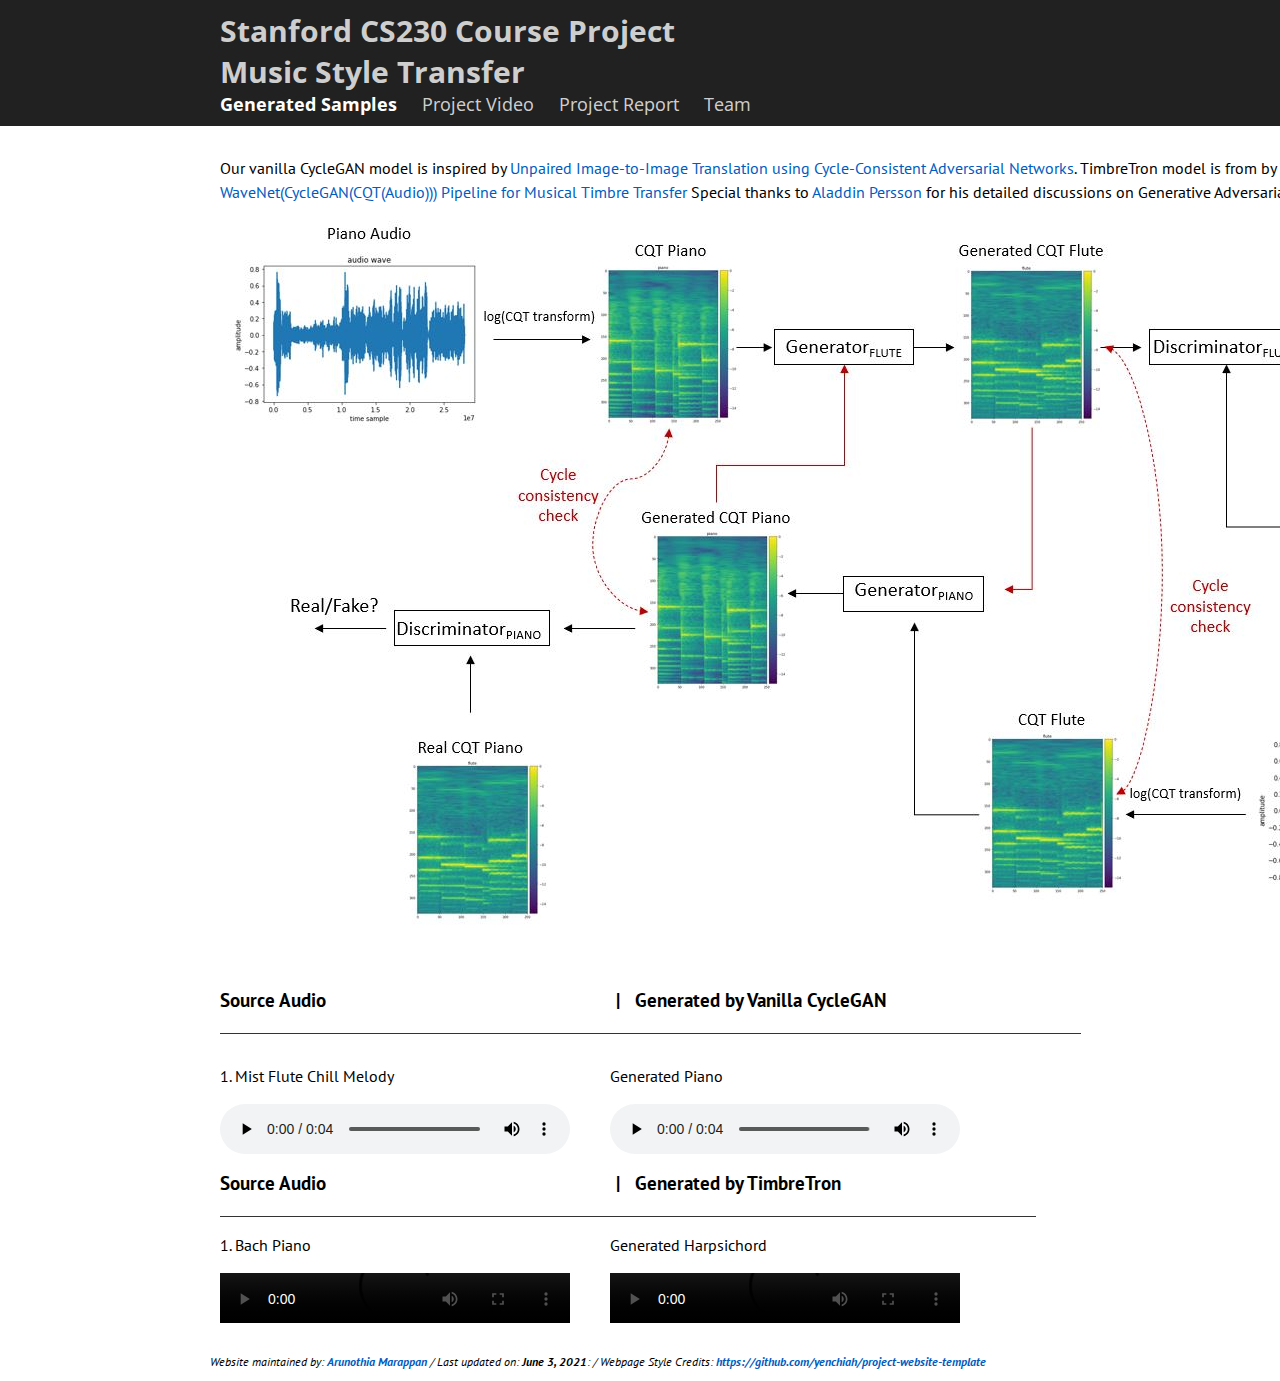
==== CS230-Project/index.html @ 44fca5e4 "Added team details" ====
<!doctype html>
<html>

<head>
  <title>TimbreTron</title>
  <meta name="viewport" content="user-scalable=no, initial-scale=1, maximum-scale=1, minimum-scale=1">
  <link href="css/frame.css" media="screen" rel="stylesheet" type="text/css" />
  <link href="css/controls.css" media="screen" rel="stylesheet" type="text/css" />
  <link href="css/index.css" media="screen" rel="stylesheet" type="text/css" />
  <link href='https://fonts.googleapis.com/css?family=Open+Sans:400,700' rel='stylesheet' type='text/css'>
  <link href='https://fonts.googleapis.com/css?family=Open+Sans+Condensed:300,700' rel='stylesheet' type='text/css'>
  <link href='https://fonts.googleapis.com/css?family=Raleway:400,600,700' rel='stylesheet' type='text/css'>
  <link href="https://fonts.googleapis.com/css?family=PT+Sans:400,700" rel="stylesheet">
  <script src="https://ajax.googleapis.com/ajax/libs/jquery/3.3.1/jquery.min.js"></script>
</head>

<body>
  <div class="menu-container">
    <div class="menu">
      <div class="menu-table flex-row-space-between">
        <div class="logo flex-row-center">
          <a href="index.html">Stanford CS230 Course Project<br> Music Style Transfer </a>
        </div>
        <a class="menu-button" tabindex="0" href="javascript:void(0)">
          <img src="img/menu.png">
        </a>
        <div class="menu-items flex-row-center flex-item">
          <a href="index.html" class="menu-highlight">Generated Samples</a>
          <a href="index.html">Project Video</a>
          <a target="_blank" href="../documents/CS230-Project-Final-Report.pdf">Project Report</a>
          <a href="team.html">Team</a>
        </div>
      </div>
    </div>
  </div>

  <div class="content-container">
    <div class="content">
      <div class="content-table flex-column">
        <div class="flex-row">
          <div class="flex-item flex-column">
            <p class="text">
              Our vanilla CycleGAN model is inspired by <a href="https://arxiv.org/abs/1703.10593">Unpaired Image-to-Image Translation using Cycle-Consistent Adversarial Networks</a>. 
              TimbreTron model is from by <a href="https://arxiv.org/abs/1811.09620">TimbreTron: A WaveNet(CycleGAN(CQT(Audio))) Pipeline for Musical Timbre Transfer</a>
              Special thanks to <a href="https://www.youtube.com/channel/UCkzW5JSFwvKRjXABI-UTAkQ">Aladdin Persson</a> for his detailed discussions on Generative Adversarial Networks.
              <img src="Images/cycleGan.JPG" alt="CycleGAN for CQT Processing">
            </p>
          </div>
        </div>

        <div class="flex-row">
          <div class="flex-item flex-column">
            <h3 class="add-top-margin">Source Audio
              &nbsp&nbsp&nbsp&nbsp&nbsp&nbsp&nbsp&nbsp&nbsp&nbsp&nbsp&nbsp&nbsp&nbsp&nbsp&nbsp&nbsp&nbsp&nbsp&nbsp&nbsp&nbsp&nbsp&nbsp&nbsp&nbsp&nbsp&nbsp&nbsp&nbsp&nbsp&nbsp&nbsp&nbsp&nbsp&nbsp&nbsp&nbsp&nbsp&nbsp&nbsp&nbsp&nbsp&nbsp&nbsp&nbsp&nbsp&nbsp&nbsp&nbsp&nbsp&nbsp&nbsp&nbsp&nbsp&nbsp&nbsp|
              &nbsp Generated by Vanilla CycleGAN
              &nbsp&nbsp&nbsp&nbsp&nbsp&nbsp&nbsp&nbsp&nbsp&nbsp&nbsp&nbsp&nbsp&nbsp&nbsp&nbsp&nbsp&nbsp&nbsp&nbsp&nbsp&nbsp&nbsp&nbsp&nbsp&nbsp&nbsp&nbsp&nbsp&nbsp&nbsp&nbsp&nbsp&nbsp&nbsp&nbsp&nbsp&nbsp
            </h3>
            <hr>
          </div>
        </div>


        <div class="flex-row">
          <div class="flex-item flex-column">
            <p class="video-caption">1. Mist Flute Chill Melody </p>
            <video width="350" height="50" controls playsinline>
              <source src="AudioFiles/mist-flute-chill-melody_112bpm_A_minor.wav"
                type="video/mp4">
              Your browser does not support the video tag.
            </video>
          </div>
          <div class="flex-item flex-column">
            <p class="video-caption"> Generated Piano </p>
            <video width="350" height="50" controls playsinline>
              <source
                src="AudioFiles/FAKE_mist-flute-chill-melody_112bpm_A_minor.wav"
                type="video/mp4">
              Your browser does not support the video tag.
            </video>
          </div>
        </div>

        <div class="flex-row">
            <div class="flex-item flex-column">
              <h3 class="add-top-margin">Source Audio
                &nbsp&nbsp&nbsp&nbsp&nbsp&nbsp&nbsp&nbsp&nbsp&nbsp&nbsp&nbsp&nbsp&nbsp&nbsp&nbsp&nbsp&nbsp&nbsp&nbsp&nbsp&nbsp&nbsp&nbsp&nbsp&nbsp&nbsp&nbsp&nbsp&nbsp&nbsp&nbsp&nbsp&nbsp&nbsp&nbsp&nbsp&nbsp&nbsp&nbsp&nbsp&nbsp&nbsp&nbsp&nbsp&nbsp&nbsp&nbsp&nbsp&nbsp&nbsp&nbsp&nbsp&nbsp&nbsp&nbsp&nbsp|
                &nbsp Generated by TimbreTron
                &nbsp&nbsp&nbsp&nbsp&nbsp&nbsp&nbsp&nbsp&nbsp&nbsp&nbsp&nbsp&nbsp&nbsp&nbsp&nbsp&nbsp&nbsp&nbsp&nbsp&nbsp&nbsp&nbsp&nbsp&nbsp&nbsp&nbsp&nbsp&nbsp&nbsp&nbsp&nbsp&nbsp&nbsp&nbsp&nbsp&nbsp&nbsp
              </h3>
              <hr>
            </div>
          </div>
  
  
          <div class="flex-row">
            <div class="flex-item flex-column">
              <p class="video-caption">1. Bach Piano </p>
              <video width="350" height="50" controls playsinline>
                <source src="videos/Section 7b. More CQT TimbreTron Samples WITHOUT Beam Search/1. Bach Source Piano.wav"
                  type="video/mp4">
                Your browser does not support the video tag.
              </video>
            </div>
            <div class="flex-item flex-column">
              <p class="video-caption"> Generated Harpsichord</p>
              <video width="350" height="50" controls playsinline>
                <source
                  src="videos/Section 7. More Beam Searched CQT TimbreTron Samples/1. Bach Generated Harpsichord.wav"
                  type="video/mp4">
                Your browser does not support the video tag.
              </video>
            </div>
          </div>


      </div>
      <div class="flex-row">
        <div class="flex-item flex-item-stretch flex-column">
          <p class="text text-small text-italic">
            Website maintained by: <span class="highlight-text"><a href="https://www.linkedin.com/in/arunothia/">Arunothia Marappan</a></span> /
            Last updated on: <span class="highlight-text">June 3, 2021</span>: /
            Webpage Style Credits: <span class="highlight-text"><a href="https://github.com/yenchiah/project-website-template">https://github.com/yenchiah/project-website-template</a></span> 
          </p>
        </div>
      </div>
    </div>
  </div>
  </div>
</body>

</html>
---- CS230-Project/css/frame.css ----
/*************************************************************************
 * Credits - Reference taken from GitHub: https://github.com/yenchiah/project-website-template
 * Version: v2.0
 *************************************************************************/

 html, body {
    margin: 0;
    padding: 0;
    background-color: white;
    font-family: Verdana, Geneva, sans-serif;
  }
  
  a {
    outline: none;
    cursor: pointer;
  }
  
  img {
    -webkit-touch-callout: none; /* iOS Safari */
    -webkit-user-select: none; /* Chrome/Safari/Opera */
    -khtml-user-select: none; /* Konqueror */
    -moz-user-select: none; /* Firefox */
    -ms-user-select: none; /* Internet Explorer/Edge */
    user-select: none; /* Non-prefixed version, currently not supported by any browser */
  }
  
  h2 {
    font-size: 24px;
    margin: 10px 0 0 0;
    padding: 0;
    font-weight: bold;
    font-family: 'Open Sans', Helvetica, Arial, sans-serif;
  }
  
  ul {
    margin: 10px 0 10px 0;
  }
  
  hr {
    border: 0;
    height: 1px;
    background: #333;
    margin: 0;
  }
  
  .menu-container {
    z-index: 2;
    position: relative;
    width: 100%;
    background-color: #212121;
    min-width: 300px;
    -webkit-touch-callout: none; /* iOS Safari */
    -webkit-user-select: none; /* Chrome/Safari/Opera */
    -khtml-user-select: none; /* Konqueror */
    -moz-user-select: none; /* Firefox */
    -ms-user-select: none; /* Internet Explorer/Edge */
    user-select: none; /* Non-prefixed version, currently not supported by any browser */
  }
  
  .menu {
    position: relative;
    margin: 0 auto;
    max-width: 900px;
  }
  
  .menu-table {
    padding: 10px 10px;
    width: 100%;
    margin: 0;
  }
  
  .logo {
    margin-left: 20px;
  }
  
  .logo a {
    color: rgba(255, 255, 255, 0.8);
    font-family: 'Open Sans Condensed', Helvetica, Arial, sans-serif;
    font-size: 30px;
    text-decoration: none;
    font-weight: 700;
    flex: 1 auto;
  }
  
  .menu-button {
    width: 40px;
    height: 40px;
    display: none;
    cursor: pointer;
    margin-right: 20px;
  }
  
  .menu-button img {
    width: 30px;
    height: 30px;
  }
  
  .menu-items a {
    color: rgba(255, 255, 255, 0.8);
    text-decoration: none;
    font-weight: 400;
    font-size: 18px;
    flex: 1 auto;
    transition: opacity 0.1s ease-in-out;
    -moz-transition: opacity 0.1s ease-in-out;
    -webkit-transition: opacity 0.1s ease-in-out;
    font-family: 'Open Sans', Helvetica, Arial, sans-serif;
    white-space: nowrap;
  }
  
  .menu-items a:not(:last-child) {
    margin-right: 25px;
  }
  
  .menu-items a:hover {
    color: rgb(255, 255, 255);
    opacity: 1;
  }
  
  .menu-highlight {
    color: rgb(255, 255, 255) !important;
    opacity: 1 !important;
    font-weight: 700 !important;
  }
  
  .content-container {
    z-index: 1;
    position: relative;
    width: 100%;
    min-width: 300px;
  }
  
  .content {
    position: relative;
    margin: 0 auto;
    font-size: 16px;
    font-family: 'PT Sans', Helvetica, Arial, sans-serif;
    font-weight: 300;
    line-height: 1.5;
    max-width: 900px;
  }
  
  .content p a {
    text-decoration: none;
    color: #005cbf;
  }
  
  .content p a:hover {
    text-decoration: underline;
  }
  
  .content-table {
    padding: 20px 10px;
    width: 100%;
    margin: 0;
  }
  
  .flex-column {
    display: flex;
    flex-direction: column;
    flex-wrap: wrap;
    justify-content: flex-start;
    align-items: stretch;
    align-content: stretch;
    box-sizing: border-box;
  }
  
  .flex-row-space-between {
    display: flex;
    flex-direction: row;
    flex-wrap: wrap;
    justify-content: space-between;
    align-items: center;
    align-content: stretch;
    box-sizing: border-box;
  }
  
  .flex-row {
    display: flex;
    flex-direction: row;
    flex-wrap: wrap;
    justify-content: flex-start;
    align-items: center;
    align-content: stretch;
    box-sizing: border-box;
  }
  
  .flex-row-center {
    display: flex;
    flex-direction: row;
    flex-wrap: wrap;
    justify-content: center;
    align-items: center;
    align-content: stretch;
    box-sizing: border-box;
  }
  
  .flex-item-stretch {
    flex: 1 auto;
  }
  
  .flex-item-stretch-2 {
    flex: 1 auto;
  }
  
  .flex-item {
    margin: 0 20px;
  }
  
  .left-align {
    float: left;
  }
  
  .right-align {
    float: right;
  }
  
  .full-width {
    width: 100%;
  }
  
  .badge-text {
    font-size: 30px;
    font-weight: 700;
  }
  
  .text {
    margin: 10px 0 10px 0;
    padding: 0;
  }
  
  .text-large-margin {
    margin: 15px 0 15px 0;
    padding: 0;
  }
  
  .text-small-margin {
    margin: 5px 0 5px 0;
    padding: 0;
  }
  
  .text-no-margin {
    margin: 0;
    padding: 0;
  }
  
  .image {
    border-radius: 2px;
    width: 100%;
    margin: 15px 0;
    -webkit-touch-callout: none; /* iOS Safari */
    -webkit-user-select: none; /* Chrome/Safari/Opera */
    -khtml-user-select: none; /* Konqueror */
    -moz-user-select: none; /* Firefox */
    -ms-user-select: none; /* Internet Explorer/Edge */
    user-select: none; /* Non-prefixed version, currently not supported by any browser */
  }
  
  .image img {
    width: 100%;
    height: auto;
    box-sizing: border-box;
    display: table-cell;
    overflow: hidden;
    border-radius: 2px;
  }
  
  .image-caption {
    width: 100%;
    text-align: center;
    margin-top: -10px;
    margin-bottom: 10px;
  }
  
  .max-width-400 {
    max-width: 400px;
  }
  
  ol.publication {
    display: flex;
    flex-direction: column-reverse;
    list-style: none;
    margin: 7px 0 7px 0;
    padding: 0;
    flex-wrap: wrap;
  }
  
  ol.publication li {
    display: flex;
    align-items: baseline;
    margin: 0;
    padding: 0;
  }
  
  ol.publication li p:before {
    line-height: 1;
    margin-right: 0;
  }
  
  ol.publication.C-list {
    counter-reset: C-counter;
  }
  
  ol.publication.C-list li p {
    counter-increment: C-counter;
  }
  
  ol.publication.C-list li p:before {
    content: "[C" counter(C-counter) "]";
  }
  
  ol.publication.J-list {
    counter-reset: J-counter;
  }
  
  ol.publication.J-list li p {
    counter-increment: J-counter;
  }
  
  ol.publication.J-list li p:before {
    content: "[J" counter(J-counter) "]";
  }
  
  ol.publication.T-list {
    counter-reset: T-counter;
  }
  
  ol.publication.T-list li p {
    counter-increment: T-counter;
  }
  
  ol.publication.T-list li p:before {
    content: "[T" counter(T-counter) "]";
  }
  
  ol.publication.O-list {
    counter-reset: O-counter;
  }
  
  ol.publication.O-list li p {
    counter-increment: O-counter;
  }
  
  ol.publication.O-list li p:before {
    content: "[O" counter(O-counter) "]";
  }
  
  ol.publication.P-list {
    counter-reset: P-counter;
  }
  
  ol.publication.P-list li p {
    counter-increment: P-counter;
  }
  
  ol.publication.P-list li p:before {
    content: "[P" counter(P-counter) "]";
  }
  
  ol.publication.M-list {
    counter-reset: M-counter;
  }
  
  ol.publication.M-list li p {
    counter-increment: M-counter;
  }
  
  ol.publication.M-list li p:before {
    content: "[M" counter(M-counter) "]";
  }
  
  ol.publication.F-list {
    counter-reset: F-counter;
  }
  
  ol.publication.F-list li p {
    counter-increment: F-counter;
  }
  
  ol.publication.F-list li p:before {
    content: "[Featured.F" counter(F-counter) "]";
  }
  
  ol.publication.A-list {
    counter-reset: A-counter;
  }
  
  ol.publication.A-list li p {
    counter-increment: A-counter;
  }
  
  ol.publication.A-list li p:before {
    content: "[A" counter(A-counter) "]";
  }
  
  .noselect {
    -webkit-touch-callout: none; /* iOS Safari */
    -webkit-user-select: none; /* Chrome/Safari/Opera */
    -khtml-user-select: none; /* Konqueror */
    -moz-user-select: none; /* Firefox */
    -ms-user-select: none; /* Internet Explorer/Edge */
    user-select: none; /* Non-prefixed version, currently not supported by any browser */
  }
  
  .center-align-content {
    display: flex;
    justify-content: center;
    align-items: center;
  }
  
  .left-align-content {
    display: flex;
    justify-content: flex-start;
    align-items: flex-start;
  }
  
  .text-large {
    font-size: 20px;
  }
  
  .text-small {
    font-size: 12px;
  }
  
  .text-italic {
    font-style: italic;
  }
  
  .text-justify {
    text-align: justify;
  }
  
  .text-center {
    text-align: center;
  }
  
  .iframe-container {
    position: absolute;
    top: 61px;
    bottom: 0;
    left: 0;
    height: auto;
    width: 100%;
    min-width: 300px;
  }
  
  .iframe {
    border: 0;
    width: 100%;
    height: 100%;
  }
  
  .force-no-scroll {
    overflow-y: hidden;
  }
  
  .force-scroll {
    overflow-y: scroll;
  }
  
  .highlight-text {
    font-weight: bold;
  }
  
  .add-top-margin {
    margin-top: 15px;
  }
  
  .add-bottom-margin {
    margin-bottom: 15px;
  }
  
  .custom-text-info, .custom-text-info p, .custom-text-info a {
    color: #17a2b8;
  }
  
  .custom-text-info a:hover {
    color: #007082;
  }
  
  .custom-text-primary, .custom-text-primary p, .custom-text-primary a {
    color: #007bff;
  }
  
  .custom-text-primary a:hover {
    color: #005cbf;
  }
  
  .custom-text-danger, .custom-text-danger p, .custom-text-danger a {
    color: #dc3545;
  }
  
  .custom-text-danger a:hover {
    color: #a71120;
  }
  
  .gallery {
    display: flex;
    flex-direction: row;
    flex-wrap: wrap;
    justify-content: flex-start;
    align-items: center;
    align-content: stretch;
    box-sizing: border-box;
    width: 100%;
    padding: 0 10px;
  }
  
  .gallery a {
    border: 1px solid rgba(0, 0, 0, 0);
    color: black;
    text-decoration: none;
    padding: 10px;
    cursor: default;
    -webkit-touch-callout: none; /* iOS Safari */
    -webkit-user-select: none; /* Chrome/Safari/Opera */
    -khtml-user-select: none; /* Konqueror */
    -moz-user-select: none; /* Firefox */
    -ms-user-select: none; /* Internet Explorer/Edge */
    user-select: none; /* Non-prefixed version, currently not supported by any browser */
  }
  
  .gallery a img {
    border-radius: 2px;
    width: 100%;
  }
  
  .gallery a > div {
    width: 100%;
    text-align: center;
  }
  
  /********************************************************************************
  The @media part need to be put at the end to override all previous css
  ********************************************************************************/
  @media screen and (min-width: 900px) {
    .flex-item-stretch {
      flex: 1;
    }
  
    .flex-item-stretch-2 {
      flex: 2;
    }
  }
  
  @media screen and (max-width: 750px) {
    .logo {
      -webkit-tap-highlight-color: transparent;
    }
  
    .menu-items {
      display: none;
      width: 100%;
    }
  
    .menu-items a:first-child {
      margin-top: 10px;
    }
  
    .menu-items a {
      width: 100%;
      padding: 10px 0;
      border-top: 1px solid rgba(255, 255, 255, 0.5);
    }
  
    .menu-button {
      display: flex;
      flex-direction: row;
      flex-wrap: wrap;
      justify-content: flex-end;
      align-items: center;
      align-content: stretch;
      box-sizing: border-box;
      -webkit-tap-highlight-color: transparent;
    }
  
    .menu-button:focus {
      pointer-events: none;
    }
  
    .menu-button:focus + .menu-items {
      display: block;
    }
  
    .menu-button:focus + .menu-items a {
      display: block;
    }
  
    .menu-items:hover {
      display: block;
    }
  
    .menu-items > a {
      display: block;
    }
  }
  
  @media screen and (min-width: 900px) {
    .gallery a {
      flex: 1 0 25%;
      max-width: 25%;
    }
  }
  
  @media screen and (min-width: 700px) and (max-width: 900px) {
    .gallery a {
      flex: 1 0 33.3%;
      max-width: 33.3%;
    }
  }
  
  @media screen and (min-width: 500px) and (max-width: 700px) {
    .gallery a {
      flex: 1 0 50%;
      max-width: 50%;
    }
  }
  
  @media screen and (max-width: 500px) {
    .gallery a {
      flex: 1 0 100%;
      max-width: 100%;
    }
  }
---- CS230-Project/css/index.css ----
/*************************************************************************
 * This CSS file is for your own style
 *************************************************************************/

 #custom-dropdown {
    width: 240px;
  }
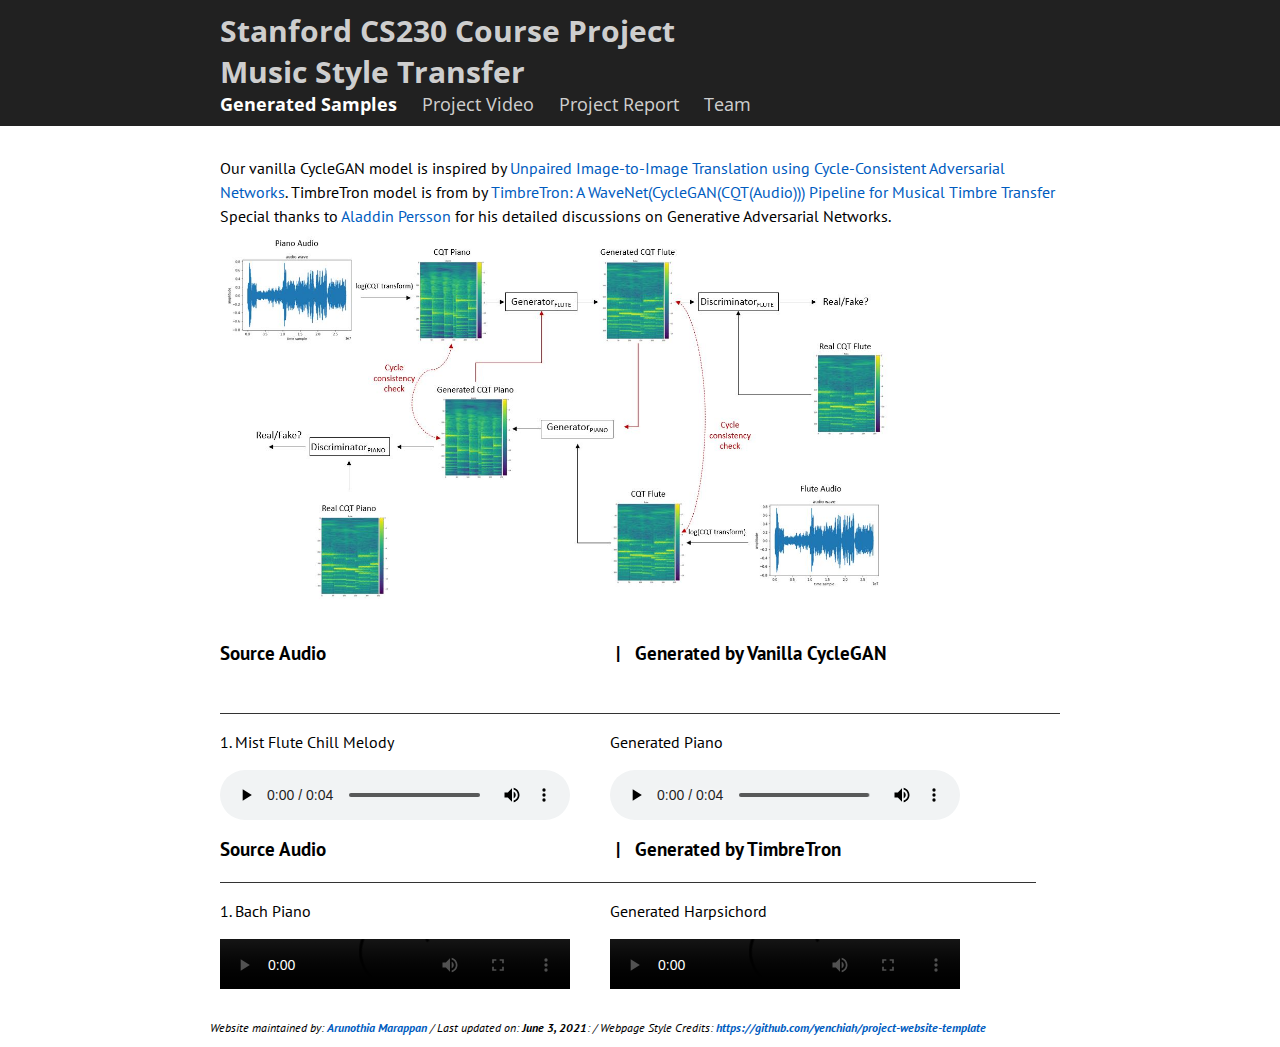
==== commit 6b2a1cfe: "Minor updates" ====
--- a/CS230-Project/index.html
+++ b/CS230-Project/index.html
@@ -3,7 +3,8 @@
 <html>
 
 <head>
-  <title>TimbreTron</title>
+  <title>CS230</title>
+<link rel = "icon" href = "Images/stanford.png" type = "image/x-icon">
   <meta name="viewport" content="user-scalable=no, initial-scale=1, maximum-scale=1, minimum-scale=1">
   <link href="css/frame.css" media="screen" rel="stylesheet" type="text/css" />
   <link href="css/controls.css" media="screen" rel="stylesheet" type="text/css" />
@@ -23,7 +24,7 @@
           <a href="index.html">Stanford CS230 Course Project<br> Music Style Transfer </a>
         </div>
         <a class="menu-button" tabindex="0" href="javascript:void(0)">
-          <img src="img/menu.png">
+          <img src="Images/stanford.png">
         </a>
         <div class="menu-items flex-row-center flex-item">
           <a href="index.html" class="menu-highlight">Generated Samples</a>
@@ -44,7 +45,7 @@
               Our vanilla CycleGAN model is inspired by <a href="https://arxiv.org/abs/1703.10593">Unpaired Image-to-Image Translation using Cycle-Consistent Adversarial Networks</a>. 
               TimbreTron model is from by <a href="https://arxiv.org/abs/1811.09620">TimbreTron: A WaveNet(CycleGAN(CQT(Audio))) Pipeline for Musical Timbre Transfer</a>
               Special thanks to <a href="https://www.youtube.com/channel/UCkzW5JSFwvKRjXABI-UTAkQ">Aladdin Persson</a> for his detailed discussions on Generative Adversarial Networks.
-              <img src="Images/cycleGan.JPG" alt="CycleGAN for CQT Processing">
+              <img src="Images/cycleGan.JPG" alt="CycleGAN for CQT Processing" style="width:80%">
             </p>
           </div>
         </div>
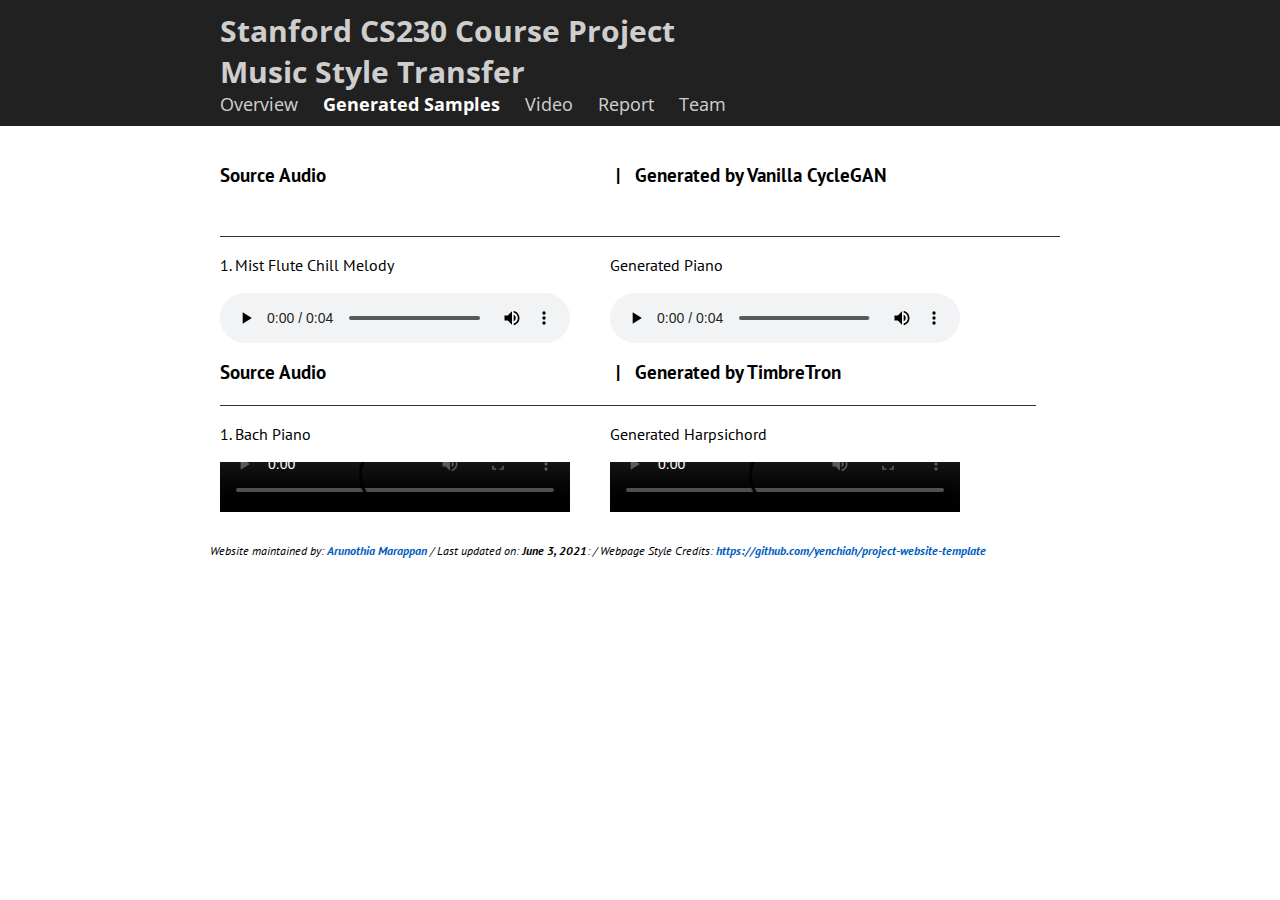
==== commit 6835434f: "minor updates" ====
--- a/CS230-Project/index.html
+++ b/CS230-Project/index.html
@@ -27,9 +27,10 @@
           <img src="Images/stanford.png">
         </a>
         <div class="menu-items flex-row-center flex-item">
+          <a href="overview.html">Overview</a>
           <a href="index.html" class="menu-highlight">Generated Samples</a>
-          <a href="index.html">Project Video</a>
-          <a target="_blank" href="../documents/CS230-Project-Final-Report.pdf">Project Report</a>
+          <a href="index.html">Video</a>
+          <a target="_blank" href="../documents/CS230-Project-Final-Report.pdf">Report</a>
           <a href="team.html">Team</a>
         </div>
       </div>
@@ -39,16 +40,6 @@
   <div class="content-container">
     <div class="content">
       <div class="content-table flex-column">
-        <div class="flex-row">
-          <div class="flex-item flex-column">
-            <p class="text">
-              Our vanilla CycleGAN model is inspired by <a href="https://arxiv.org/abs/1703.10593">Unpaired Image-to-Image Translation using Cycle-Consistent Adversarial Networks</a>. 
-              TimbreTron model is from by <a href="https://arxiv.org/abs/1811.09620">TimbreTron: A WaveNet(CycleGAN(CQT(Audio))) Pipeline for Musical Timbre Transfer</a>
-              Special thanks to <a href="https://www.youtube.com/channel/UCkzW5JSFwvKRjXABI-UTAkQ">Aladdin Persson</a> for his detailed discussions on Generative Adversarial Networks.
-              <img src="Images/cycleGan.JPG" alt="CycleGAN for CQT Processing" style="width:80%">
-            </p>
-          </div>
-        </div>
 
         <div class="flex-row">
           <div class="flex-item flex-column">
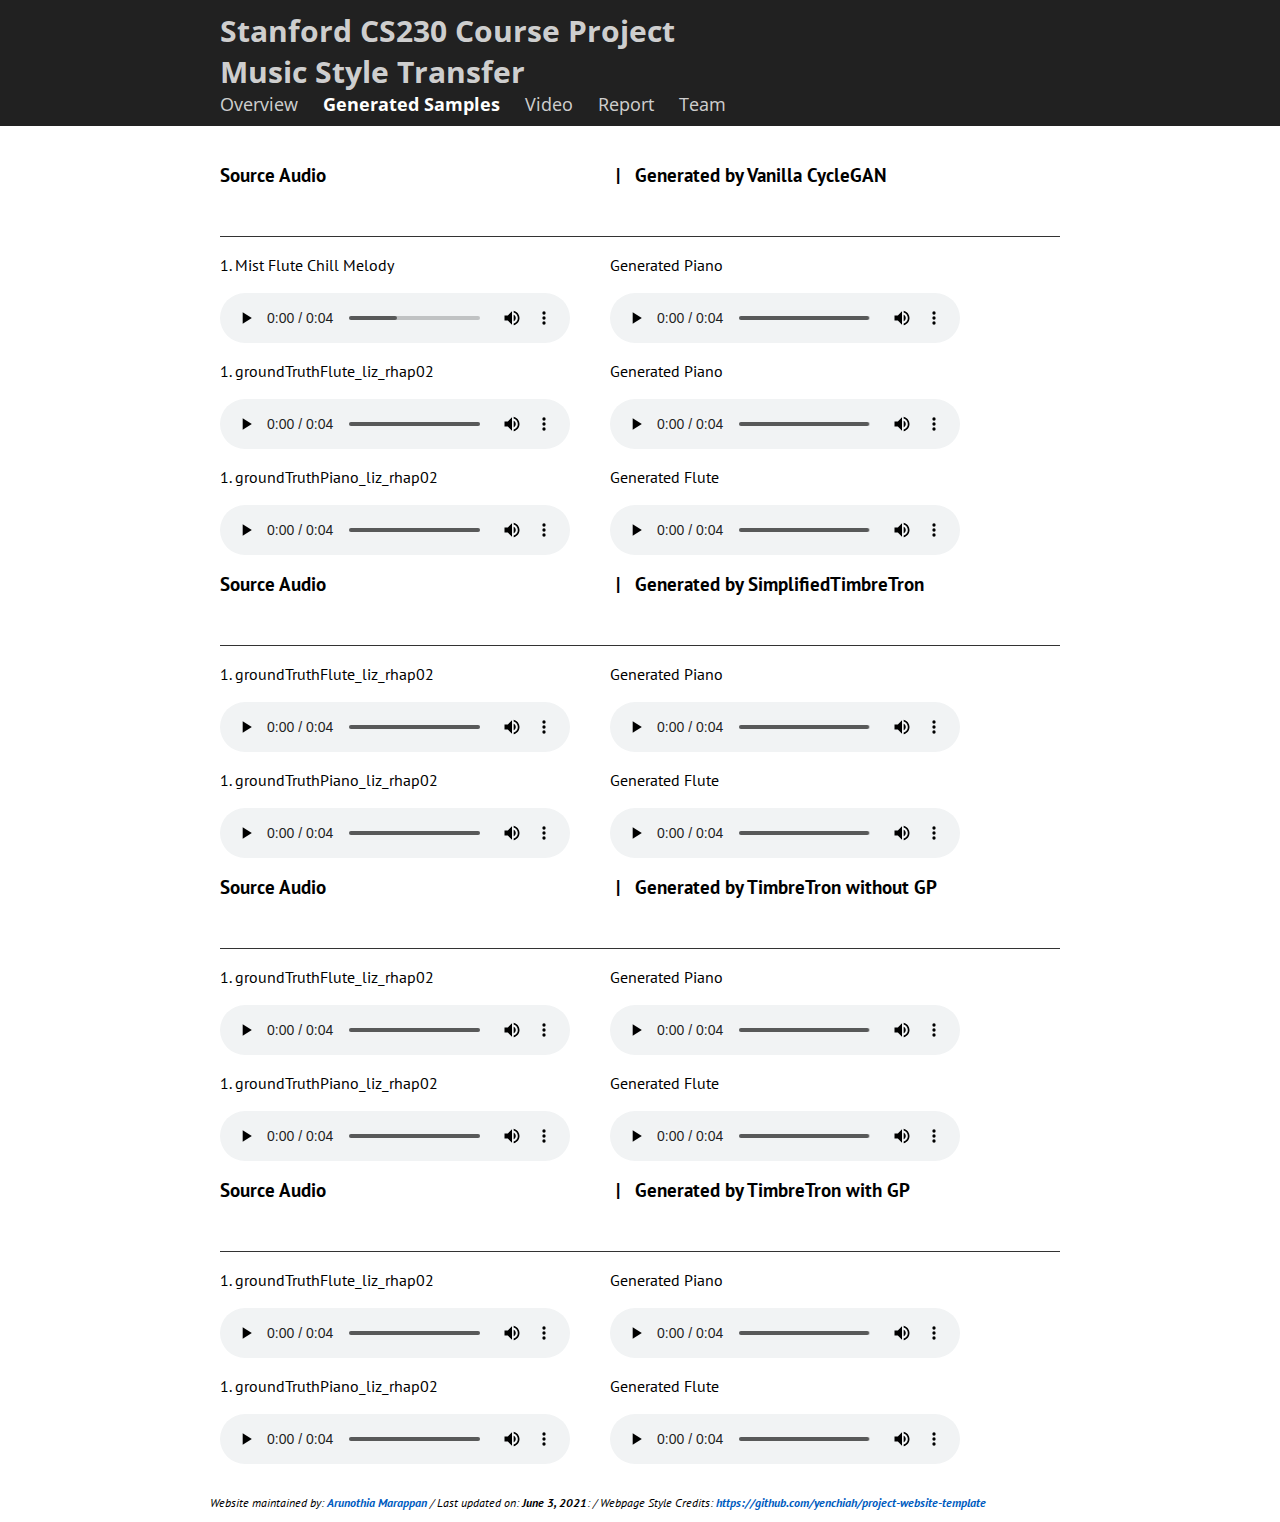
==== commit 71e0d0ac: "Added more files" ====
--- a/CS230-Project/index.html
+++ b/CS230-Project/index.html
@@ -74,10 +74,50 @@
         </div>
 
         <div class="flex-row">
+          <div class="flex-item flex-column">
+            <p class="video-caption">1. groundTruthFlute_liz_rhap02 </p>
+            <video width="350" height="50" controls playsinline>
+              <source src="AudioFiles/groundTruthFlute_liz_rhap02.wav"
+                type="video/mp4">
+              Your browser does not support the video tag.
+            </video>
+          </div>
+          <div class="flex-item flex-column">
+            <p class="video-caption"> Generated Piano </p>
+            <video width="350" height="50" controls playsinline>
+              <source
+                src="AudioFiles/generatedPiano_vanillaCycleGan6Res_liz_rhap02.wav"
+                type="video/mp4">
+              Your browser does not support the video tag.
+            </video>
+          </div>
+        </div>
+
+        <div class="flex-row">
+          <div class="flex-item flex-column">
+            <p class="video-caption">1. groundTruthPiano_liz_rhap02 </p>
+            <video width="350" height="50" controls playsinline>
+              <source src="AudioFiles/groundTruthPiano_liz_rhap02.wav"
+                type="video/mp4">
+              Your browser does not support the video tag.
+            </video>
+          </div>
+          <div class="flex-item flex-column">
+            <p class="video-caption"> Generated Flute </p>
+            <video width="350" height="50" controls playsinline>
+              <source
+                src="AudioFiles/generatedFlute_vanillaCycleGan6Res_liz_rhap02.wav"
+                type="video/mp4">
+              Your browser does not support the video tag.
+            </video>
+          </div>
+        </div>
+
+        <div class="flex-row">
             <div class="flex-item flex-column">
               <h3 class="add-top-margin">Source Audio
                 &nbsp&nbsp&nbsp&nbsp&nbsp&nbsp&nbsp&nbsp&nbsp&nbsp&nbsp&nbsp&nbsp&nbsp&nbsp&nbsp&nbsp&nbsp&nbsp&nbsp&nbsp&nbsp&nbsp&nbsp&nbsp&nbsp&nbsp&nbsp&nbsp&nbsp&nbsp&nbsp&nbsp&nbsp&nbsp&nbsp&nbsp&nbsp&nbsp&nbsp&nbsp&nbsp&nbsp&nbsp&nbsp&nbsp&nbsp&nbsp&nbsp&nbsp&nbsp&nbsp&nbsp&nbsp&nbsp&nbsp&nbsp|
-                &nbsp Generated by TimbreTron
+                &nbsp Generated by SimplifiedTimbreTron
                 &nbsp&nbsp&nbsp&nbsp&nbsp&nbsp&nbsp&nbsp&nbsp&nbsp&nbsp&nbsp&nbsp&nbsp&nbsp&nbsp&nbsp&nbsp&nbsp&nbsp&nbsp&nbsp&nbsp&nbsp&nbsp&nbsp&nbsp&nbsp&nbsp&nbsp&nbsp&nbsp&nbsp&nbsp&nbsp&nbsp&nbsp&nbsp
               </h3>
               <hr>
@@ -87,18 +127,142 @@
   
           <div class="flex-row">
             <div class="flex-item flex-column">
-              <p class="video-caption">1. Bach Piano </p>
-              <video width="350" height="50" controls playsinline>
-                <source src="videos/Section 7b. More CQT TimbreTron Samples WITHOUT Beam Search/1. Bach Source Piano.wav"
-                  type="video/mp4">
-                Your browser does not support the video tag.
-              </video>
-            </div>
-            <div class="flex-item flex-column">
-              <p class="video-caption"> Generated Harpsichord</p>
-              <video width="350" height="50" controls playsinline>
-                <source
-                  src="videos/Section 7. More Beam Searched CQT TimbreTron Samples/1. Bach Generated Harpsichord.wav"
+              <p class="video-caption">1. groundTruthFlute_liz_rhap02 </p>
+              <video width="350" height="50" controls playsinline>
+                <source src="AudioFiles/groundTruthFlute_liz_rhap02.wav"
+                  type="video/mp4">
+                Your browser does not support the video tag.
+              </video>
+            </div>
+            <div class="flex-item flex-column">
+              <p class="video-caption"> Generated Piano </p>
+              <video width="350" height="50" controls playsinline>
+                <source
+                  src="AudioFiles/generatedPiano_simplifiedTimbreTron_liz_rhap02.wav"
+                  type="video/mp4">
+                Your browser does not support the video tag.
+              </video>
+            </div>
+          </div>
+
+          <div class="flex-row">
+            <div class="flex-item flex-column">
+              <p class="video-caption">1. groundTruthPiano_liz_rhap02 </p>
+              <video width="350" height="50" controls playsinline>
+                <source src="AudioFiles/groundTruthPiano_liz_rhap02.wav"
+                  type="video/mp4">
+                Your browser does not support the video tag.
+              </video>
+            </div>
+            <div class="flex-item flex-column">
+              <p class="video-caption"> Generated Flute </p>
+              <video width="350" height="50" controls playsinline>
+                <source
+                  src="AudioFiles/generatedFlute_simplifiedTimbreTron_liz_rhap02.wav"
+                  type="video/mp4">
+                Your browser does not support the video tag.
+              </video>
+            </div>
+          </div>
+        
+        <div class="flex-row">
+            <div class="flex-item flex-column">
+              <h3 class="add-top-margin">Source Audio
+                &nbsp&nbsp&nbsp&nbsp&nbsp&nbsp&nbsp&nbsp&nbsp&nbsp&nbsp&nbsp&nbsp&nbsp&nbsp&nbsp&nbsp&nbsp&nbsp&nbsp&nbsp&nbsp&nbsp&nbsp&nbsp&nbsp&nbsp&nbsp&nbsp&nbsp&nbsp&nbsp&nbsp&nbsp&nbsp&nbsp&nbsp&nbsp&nbsp&nbsp&nbsp&nbsp&nbsp&nbsp&nbsp&nbsp&nbsp&nbsp&nbsp&nbsp&nbsp&nbsp&nbsp&nbsp&nbsp&nbsp&nbsp|
+                &nbsp Generated by TimbreTron without GP
+                &nbsp&nbsp&nbsp&nbsp&nbsp&nbsp&nbsp&nbsp&nbsp&nbsp&nbsp&nbsp&nbsp&nbsp&nbsp&nbsp&nbsp&nbsp&nbsp&nbsp&nbsp&nbsp&nbsp&nbsp&nbsp&nbsp&nbsp&nbsp&nbsp&nbsp&nbsp&nbsp&nbsp&nbsp&nbsp&nbsp&nbsp&nbsp
+              </h3>
+              <hr>
+            </div>
+          </div>
+  
+  
+          <div class="flex-row">
+            <div class="flex-item flex-column">
+              <p class="video-caption">1. groundTruthFlute_liz_rhap02 </p>
+              <video width="350" height="50" controls playsinline>
+                <source src="AudioFiles/groundTruthFlute_liz_rhap02.wav"
+                  type="video/mp4">
+                Your browser does not support the video tag.
+              </video>
+            </div>
+            <div class="flex-item flex-column">
+              <p class="video-caption"> Generated Piano </p>
+              <video width="350" height="50" controls playsinline>
+                <source
+                  src="AudioFiles/generatedPiano_timbreTronNoGP_liz_rhap02.wav"
+                  type="video/mp4">
+                Your browser does not support the video tag.
+              </video>
+            </div>
+          </div>
+
+          <div class="flex-row">
+            <div class="flex-item flex-column">
+              <p class="video-caption">1. groundTruthPiano_liz_rhap02 </p>
+              <video width="350" height="50" controls playsinline>
+                <source src="AudioFiles/groundTruthPiano_liz_rhap02.wav"
+                  type="video/mp4">
+                Your browser does not support the video tag.
+              </video>
+            </div>
+            <div class="flex-item flex-column">
+              <p class="video-caption"> Generated Flute </p>
+              <video width="350" height="50" controls playsinline>
+                <source
+                  src="AudioFiles/generatedFlute_timbreTronNoGP_liz_rhap02.wav"
+                  type="video/mp4">
+                Your browser does not support the video tag.
+              </video>
+            </div>
+          </div>
+        
+        <div class="flex-row">
+            <div class="flex-item flex-column">
+              <h3 class="add-top-margin">Source Audio
+                &nbsp&nbsp&nbsp&nbsp&nbsp&nbsp&nbsp&nbsp&nbsp&nbsp&nbsp&nbsp&nbsp&nbsp&nbsp&nbsp&nbsp&nbsp&nbsp&nbsp&nbsp&nbsp&nbsp&nbsp&nbsp&nbsp&nbsp&nbsp&nbsp&nbsp&nbsp&nbsp&nbsp&nbsp&nbsp&nbsp&nbsp&nbsp&nbsp&nbsp&nbsp&nbsp&nbsp&nbsp&nbsp&nbsp&nbsp&nbsp&nbsp&nbsp&nbsp&nbsp&nbsp&nbsp&nbsp&nbsp&nbsp|
+                &nbsp Generated by TimbreTron with GP
+                &nbsp&nbsp&nbsp&nbsp&nbsp&nbsp&nbsp&nbsp&nbsp&nbsp&nbsp&nbsp&nbsp&nbsp&nbsp&nbsp&nbsp&nbsp&nbsp&nbsp&nbsp&nbsp&nbsp&nbsp&nbsp&nbsp&nbsp&nbsp&nbsp&nbsp&nbsp&nbsp&nbsp&nbsp&nbsp&nbsp&nbsp&nbsp
+              </h3>
+              <hr>
+            </div>
+          </div>
+  
+  
+          <div class="flex-row">
+            <div class="flex-item flex-column">
+              <p class="video-caption">1. groundTruthFlute_liz_rhap02 </p>
+              <video width="350" height="50" controls playsinline>
+                <source src="AudioFiles/groundTruthFlute_liz_rhap02.wav"
+                  type="video/mp4">
+                Your browser does not support the video tag.
+              </video>
+            </div>
+            <div class="flex-item flex-column">
+              <p class="video-caption"> Generated Piano </p>
+              <video width="350" height="50" controls playsinline>
+                <source
+                  src="AudioFiles/generatedPiano_timbreTronWithGP_liz_rhap02.wav"
+                  type="video/mp4">
+                Your browser does not support the video tag.
+              </video>
+            </div>
+          </div>
+
+          <div class="flex-row">
+            <div class="flex-item flex-column">
+              <p class="video-caption">1. groundTruthPiano_liz_rhap02 </p>
+              <video width="350" height="50" controls playsinline>
+                <source src="AudioFiles/groundTruthPiano_liz_rhap02.wav"
+                  type="video/mp4">
+                Your browser does not support the video tag.
+              </video>
+            </div>
+            <div class="flex-item flex-column">
+              <p class="video-caption"> Generated Flute </p>
+              <video width="350" height="50" controls playsinline>
+                <source
+                  src="AudioFiles/generatedFlute_timbreTronWithGP_liz_rhap02.wav"
                   type="video/mp4">
                 Your browser does not support the video tag.
               </video>
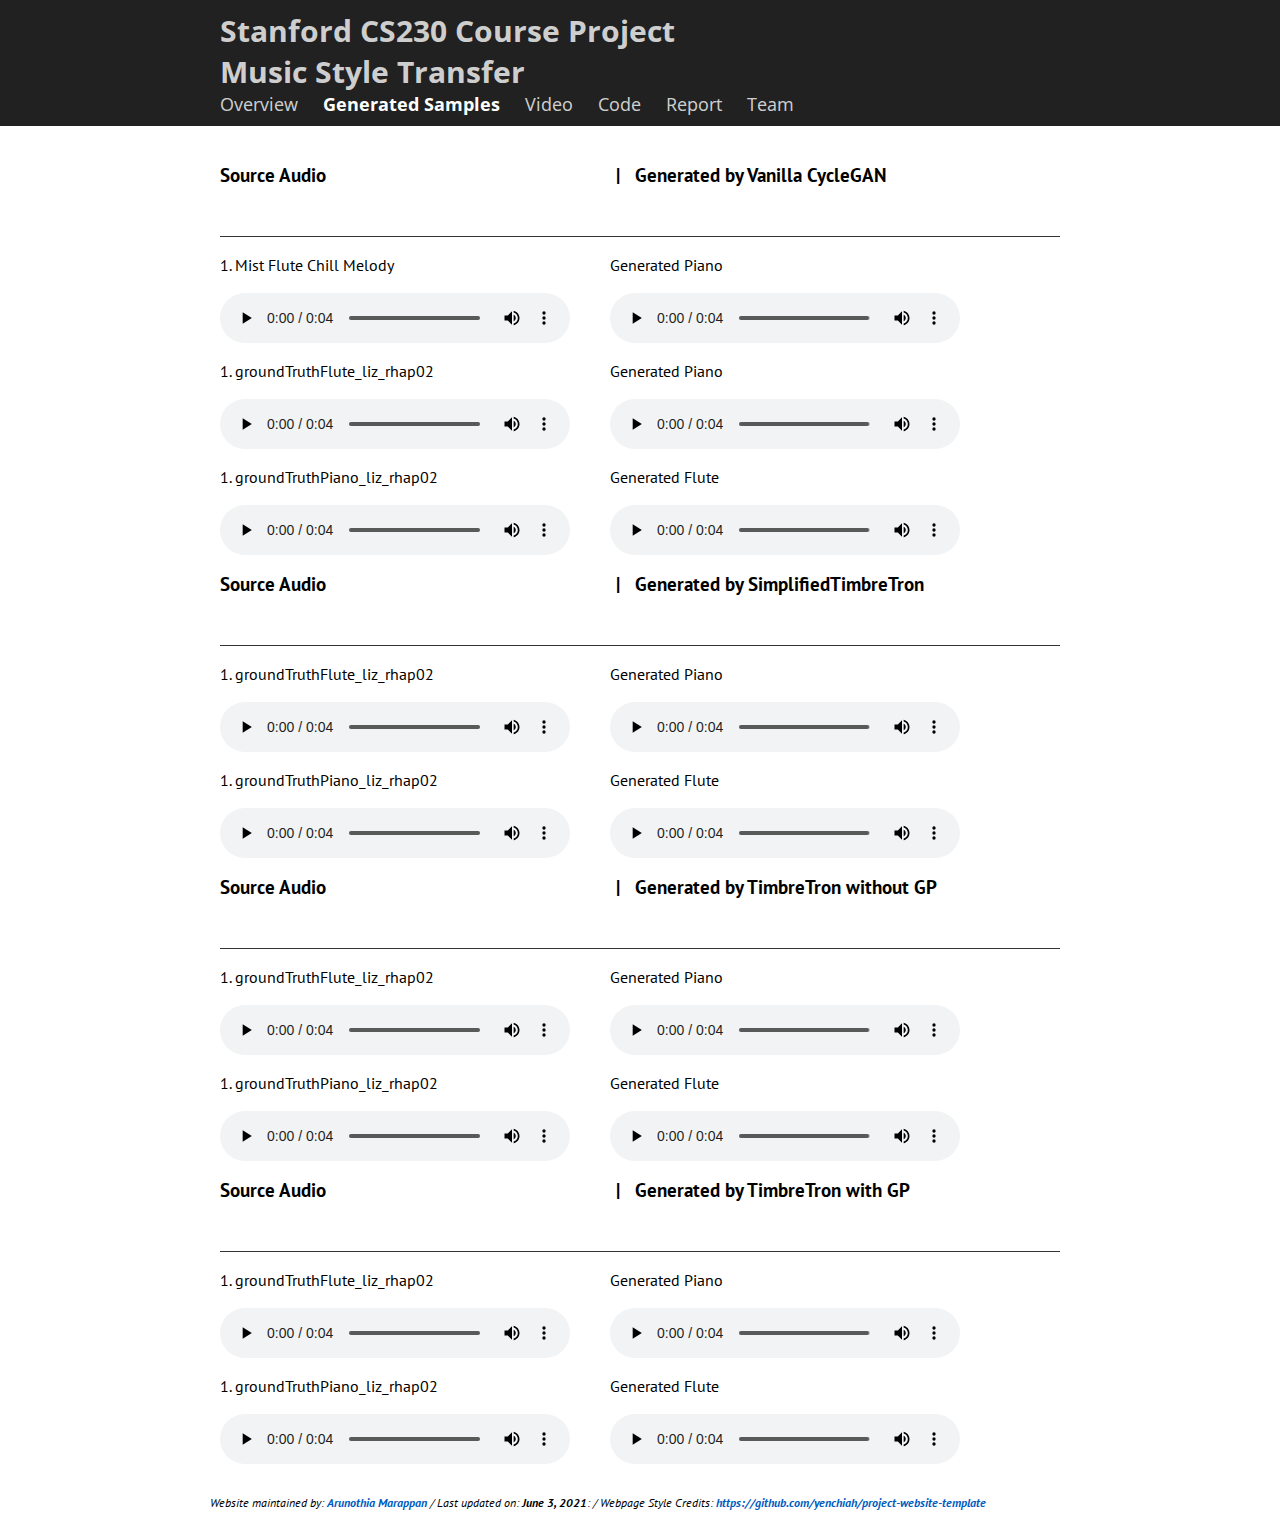
==== commit 7bff92f1: "Added report and video links" ====
--- a/CS230-Project/index.html
+++ b/CS230-Project/index.html
@@ -29,8 +29,9 @@
         <div class="menu-items flex-row-center flex-item">
           <a href="overview.html">Overview</a>
           <a href="index.html" class="menu-highlight">Generated Samples</a>
-          <a href="index.html">Video</a>
-          <a target="_blank" href="../documents/CS230-Project-Final-Report.pdf">Report</a>
+          <a href="https://youtu.be/VielU8pyoWA">Video</a>
+          <a href="https://github.com/Arunothia/CS230-project/tree/main">Code</a>
+          <a target="_blank" href="../documents/CS230_Project_Final_Report">Report</a>
           <a href="team.html">Team</a>
         </div>
       </div>
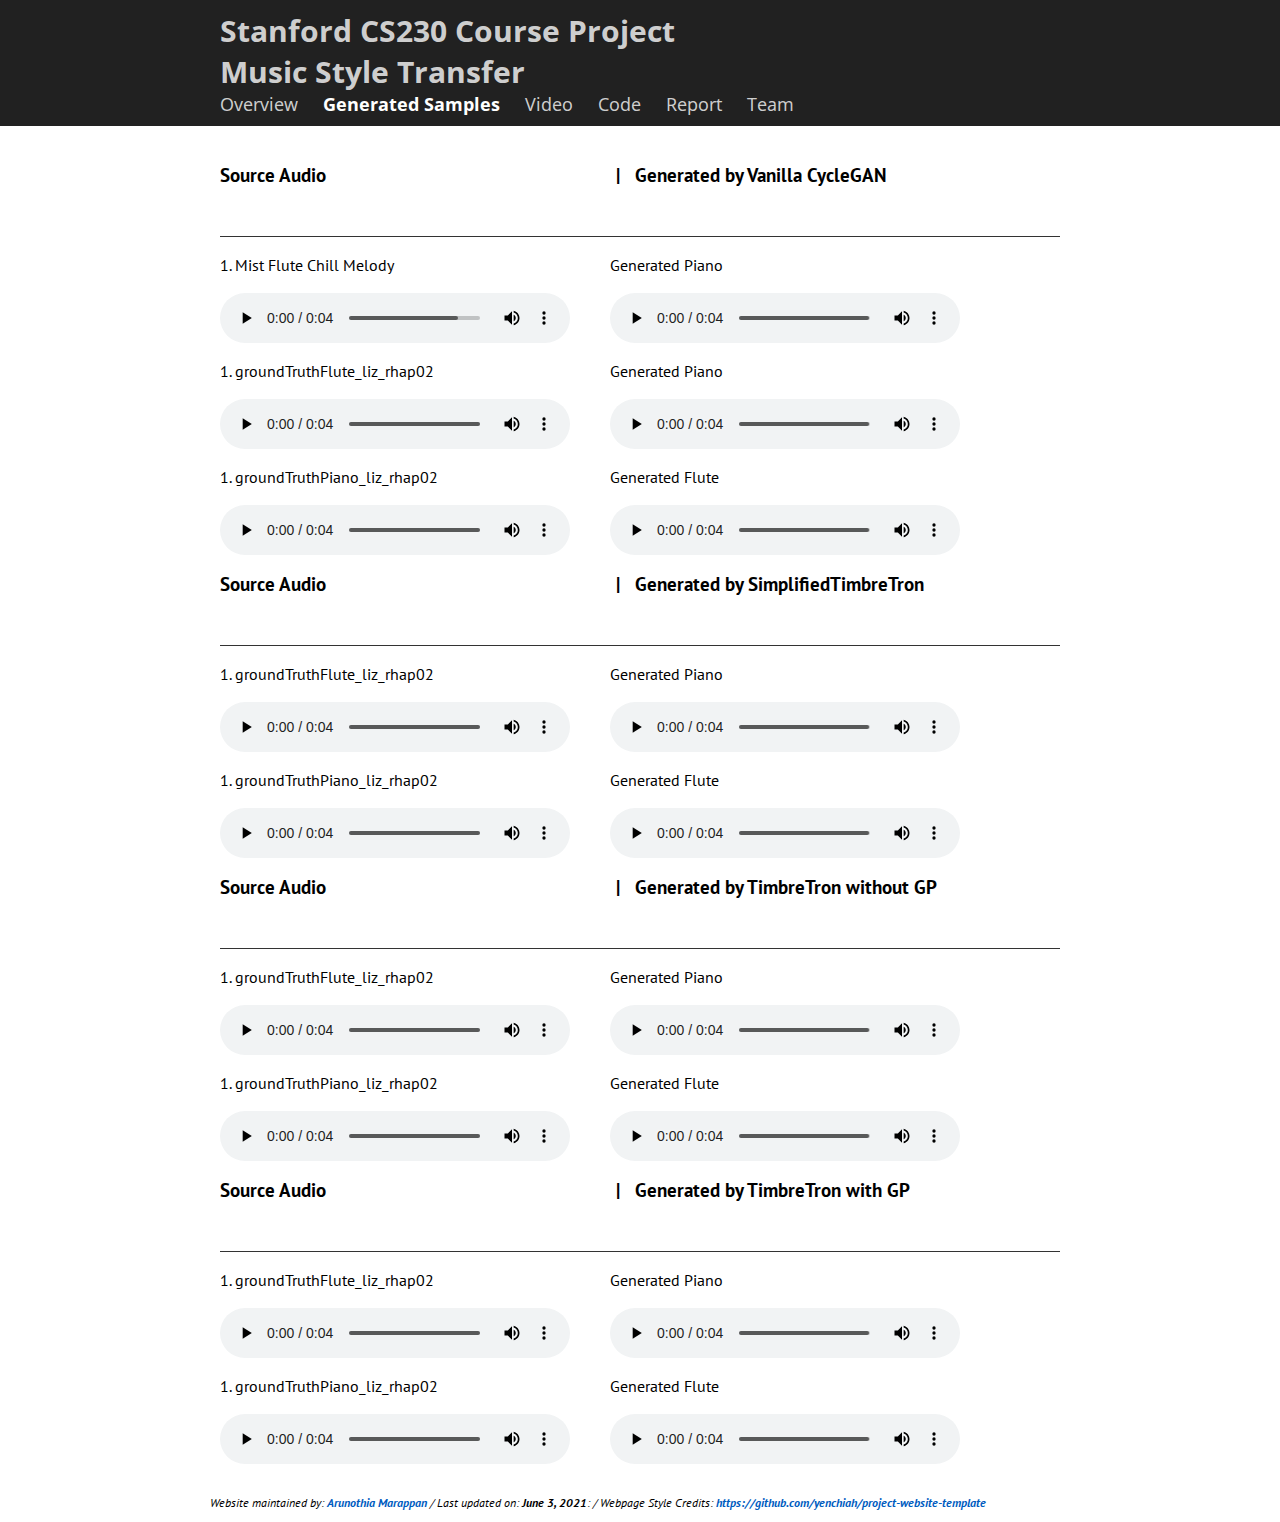
==== commit fb8cc93a: "typo" ====
--- a/CS230-Project/index.html
+++ b/CS230-Project/index.html
@@ -31,7 +31,7 @@
           <a href="index.html" class="menu-highlight">Generated Samples</a>
           <a href="https://youtu.be/VielU8pyoWA">Video</a>
           <a href="https://github.com/Arunothia/CS230-project/tree/main">Code</a>
-          <a target="_blank" href="../documents/CS230_Project_Final_Report">Report</a>
+          <a target="_blank" href="../documents/CS230_Project_Final_Report.pdf">Report</a>
           <a href="team.html">Team</a>
         </div>
       </div>
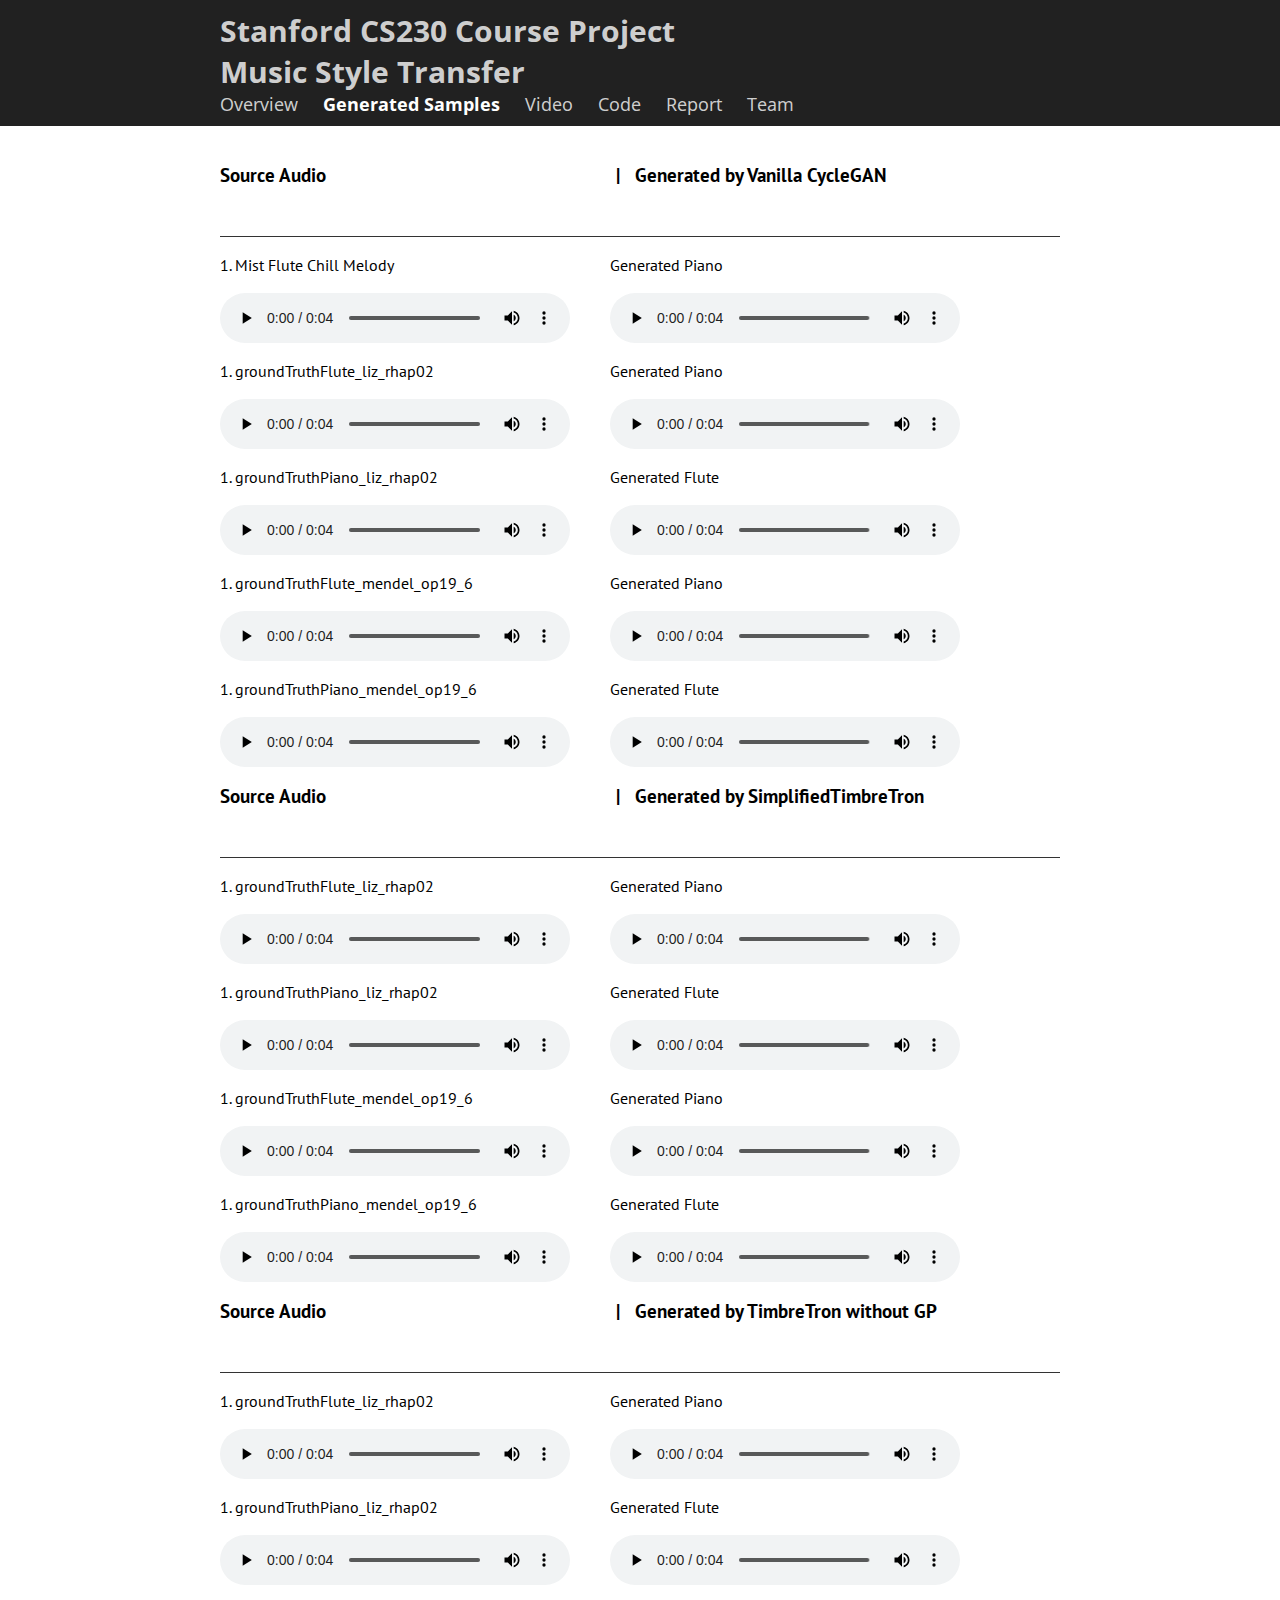
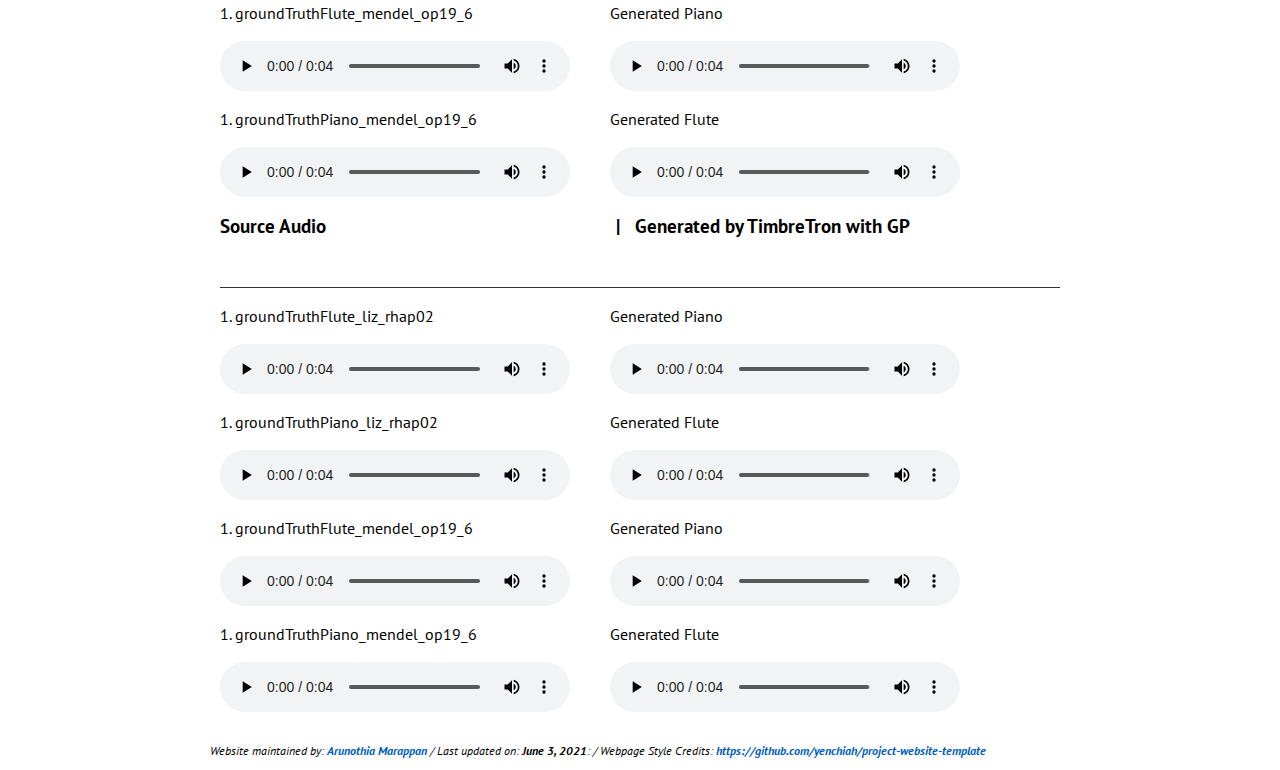
==== commit f23cefbe: "Adding one more audio outputs" ====
--- a/CS230-Project/index.html
+++ b/CS230-Project/index.html
@@ -115,6 +115,46 @@
         </div>
 
         <div class="flex-row">
+          <div class="flex-item flex-column">
+            <p class="video-caption">1. groundTruthFlute_mendel_op19_6 </p>
+            <video width="350" height="50" controls playsinline>
+              <source src="AudioFiles/groundTruthFlute_mendel_op19_6.wav"
+                type="video/mp4">
+              Your browser does not support the video tag.
+            </video>
+          </div>
+          <div class="flex-item flex-column">
+            <p class="video-caption"> Generated Piano </p>
+            <video width="350" height="50" controls playsinline>
+              <source
+                src="AudioFiles/generatedPiano_vanillaCycleGan6Res_mendel_op19_6.wav"
+                type="video/mp4">
+              Your browser does not support the video tag.
+            </video>
+          </div>
+        </div>
+
+        <div class="flex-row">
+          <div class="flex-item flex-column">
+            <p class="video-caption">1. groundTruthPiano_mendel_op19_6 </p>
+            <video width="350" height="50" controls playsinline>
+              <source src="AudioFiles/groundTruthPiano_mendel_op19_6.wav"
+                type="video/mp4">
+              Your browser does not support the video tag.
+            </video>
+          </div>
+          <div class="flex-item flex-column">
+            <p class="video-caption"> Generated Flute </p>
+            <video width="350" height="50" controls playsinline>
+              <source
+                src="AudioFiles/generatedFlute_vanillaCycleGan6Res_mendel_op19_6.wav"
+                type="video/mp4">
+              Your browser does not support the video tag.
+            </video>
+          </div>
+        </div>
+
+        <div class="flex-row">
             <div class="flex-item flex-column">
               <h3 class="add-top-margin">Source Audio
                 &nbsp&nbsp&nbsp&nbsp&nbsp&nbsp&nbsp&nbsp&nbsp&nbsp&nbsp&nbsp&nbsp&nbsp&nbsp&nbsp&nbsp&nbsp&nbsp&nbsp&nbsp&nbsp&nbsp&nbsp&nbsp&nbsp&nbsp&nbsp&nbsp&nbsp&nbsp&nbsp&nbsp&nbsp&nbsp&nbsp&nbsp&nbsp&nbsp&nbsp&nbsp&nbsp&nbsp&nbsp&nbsp&nbsp&nbsp&nbsp&nbsp&nbsp&nbsp&nbsp&nbsp&nbsp&nbsp&nbsp&nbsp|
@@ -165,6 +205,46 @@
               </video>
             </div>
           </div>
+
+          <div class="flex-row">
+            <div class="flex-item flex-column">
+              <p class="video-caption">1. groundTruthFlute_mendel_op19_6 </p>
+              <video width="350" height="50" controls playsinline>
+                <source src="AudioFiles/groundTruthFlute_mendel_op19_6.wav"
+                  type="video/mp4">
+                Your browser does not support the video tag.
+              </video>
+            </div>
+            <div class="flex-item flex-column">
+              <p class="video-caption"> Generated Piano </p>
+              <video width="350" height="50" controls playsinline>
+                <source
+                  src="AudioFiles/generatedPiano_simplifiedTimbreTron_mendel_op19_6.wav"
+                  type="video/mp4">
+                Your browser does not support the video tag.
+              </video>
+            </div>
+          </div>
+  
+          <div class="flex-row">
+            <div class="flex-item flex-column">
+              <p class="video-caption">1. groundTruthPiano_mendel_op19_6 </p>
+              <video width="350" height="50" controls playsinline>
+                <source src="AudioFiles/groundTruthPiano_mendel_op19_6.wav"
+                  type="video/mp4">
+                Your browser does not support the video tag.
+              </video>
+            </div>
+            <div class="flex-item flex-column">
+              <p class="video-caption"> Generated Flute </p>
+              <video width="350" height="50" controls playsinline>
+                <source
+                  src="AudioFiles/generatedFlute_simplifiedTimbreTron_mendel_op19_6.wav"
+                  type="video/mp4">
+                Your browser does not support the video tag.
+              </video>
+            </div>
+          </div>
         
         <div class="flex-row">
             <div class="flex-item flex-column">
@@ -217,6 +297,46 @@
               </video>
             </div>
           </div>
+
+          <div class="flex-row">
+            <div class="flex-item flex-column">
+              <p class="video-caption">1. groundTruthFlute_mendel_op19_6 </p>
+              <video width="350" height="50" controls playsinline>
+                <source src="AudioFiles/groundTruthFlute_mendel_op19_6.wav"
+                  type="video/mp4">
+                Your browser does not support the video tag.
+              </video>
+            </div>
+            <div class="flex-item flex-column">
+              <p class="video-caption"> Generated Piano </p>
+              <video width="350" height="50" controls playsinline>
+                <source
+                  src="AudioFiles/generatedPiano_timbreTronNoGP_mendel_op19_6.wav"
+                  type="video/mp4">
+                Your browser does not support the video tag.
+              </video>
+            </div>
+          </div>
+  
+          <div class="flex-row">
+            <div class="flex-item flex-column">
+              <p class="video-caption">1. groundTruthPiano_mendel_op19_6 </p>
+              <video width="350" height="50" controls playsinline>
+                <source src="AudioFiles/groundTruthPiano_mendel_op19_6.wav"
+                  type="video/mp4">
+                Your browser does not support the video tag.
+              </video>
+            </div>
+            <div class="flex-item flex-column">
+              <p class="video-caption"> Generated Flute </p>
+              <video width="350" height="50" controls playsinline>
+                <source
+                  src="AudioFiles/generatedFlute_timbreTronNoGP_mendel_op19_6.wav"
+                  type="video/mp4">
+                Your browser does not support the video tag.
+              </video>
+            </div>
+          </div>
         
         <div class="flex-row">
             <div class="flex-item flex-column">
@@ -264,6 +384,46 @@
               <video width="350" height="50" controls playsinline>
                 <source
                   src="AudioFiles/generatedFlute_timbreTronWithGP_liz_rhap02.wav"
+                  type="video/mp4">
+                Your browser does not support the video tag.
+              </video>
+            </div>
+          </div>
+
+          <div class="flex-row">
+            <div class="flex-item flex-column">
+              <p class="video-caption">1. groundTruthFlute_mendel_op19_6 </p>
+              <video width="350" height="50" controls playsinline>
+                <source src="AudioFiles/groundTruthFlute_mendel_op19_6.wav"
+                  type="video/mp4">
+                Your browser does not support the video tag.
+              </video>
+            </div>
+            <div class="flex-item flex-column">
+              <p class="video-caption"> Generated Piano </p>
+              <video width="350" height="50" controls playsinline>
+                <source
+                  src="AudioFiles/generatedPiano_timbreTronWithGP_mendel_op19_6.wav"
+                  type="video/mp4">
+                Your browser does not support the video tag.
+              </video>
+            </div>
+          </div>
+  
+          <div class="flex-row">
+            <div class="flex-item flex-column">
+              <p class="video-caption">1. groundTruthPiano_mendel_op19_6 </p>
+              <video width="350" height="50" controls playsinline>
+                <source src="AudioFiles/groundTruthPiano_mendel_op19_6.wav"
+                  type="video/mp4">
+                Your browser does not support the video tag.
+              </video>
+            </div>
+            <div class="flex-item flex-column">
+              <p class="video-caption"> Generated Flute </p>
+              <video width="350" height="50" controls playsinline>
+                <source
+                  src="AudioFiles/generatedFlute_timbreTronWithGP_mendel_op19_6.wav"
                   type="video/mp4">
                 Your browser does not support the video tag.
               </video>
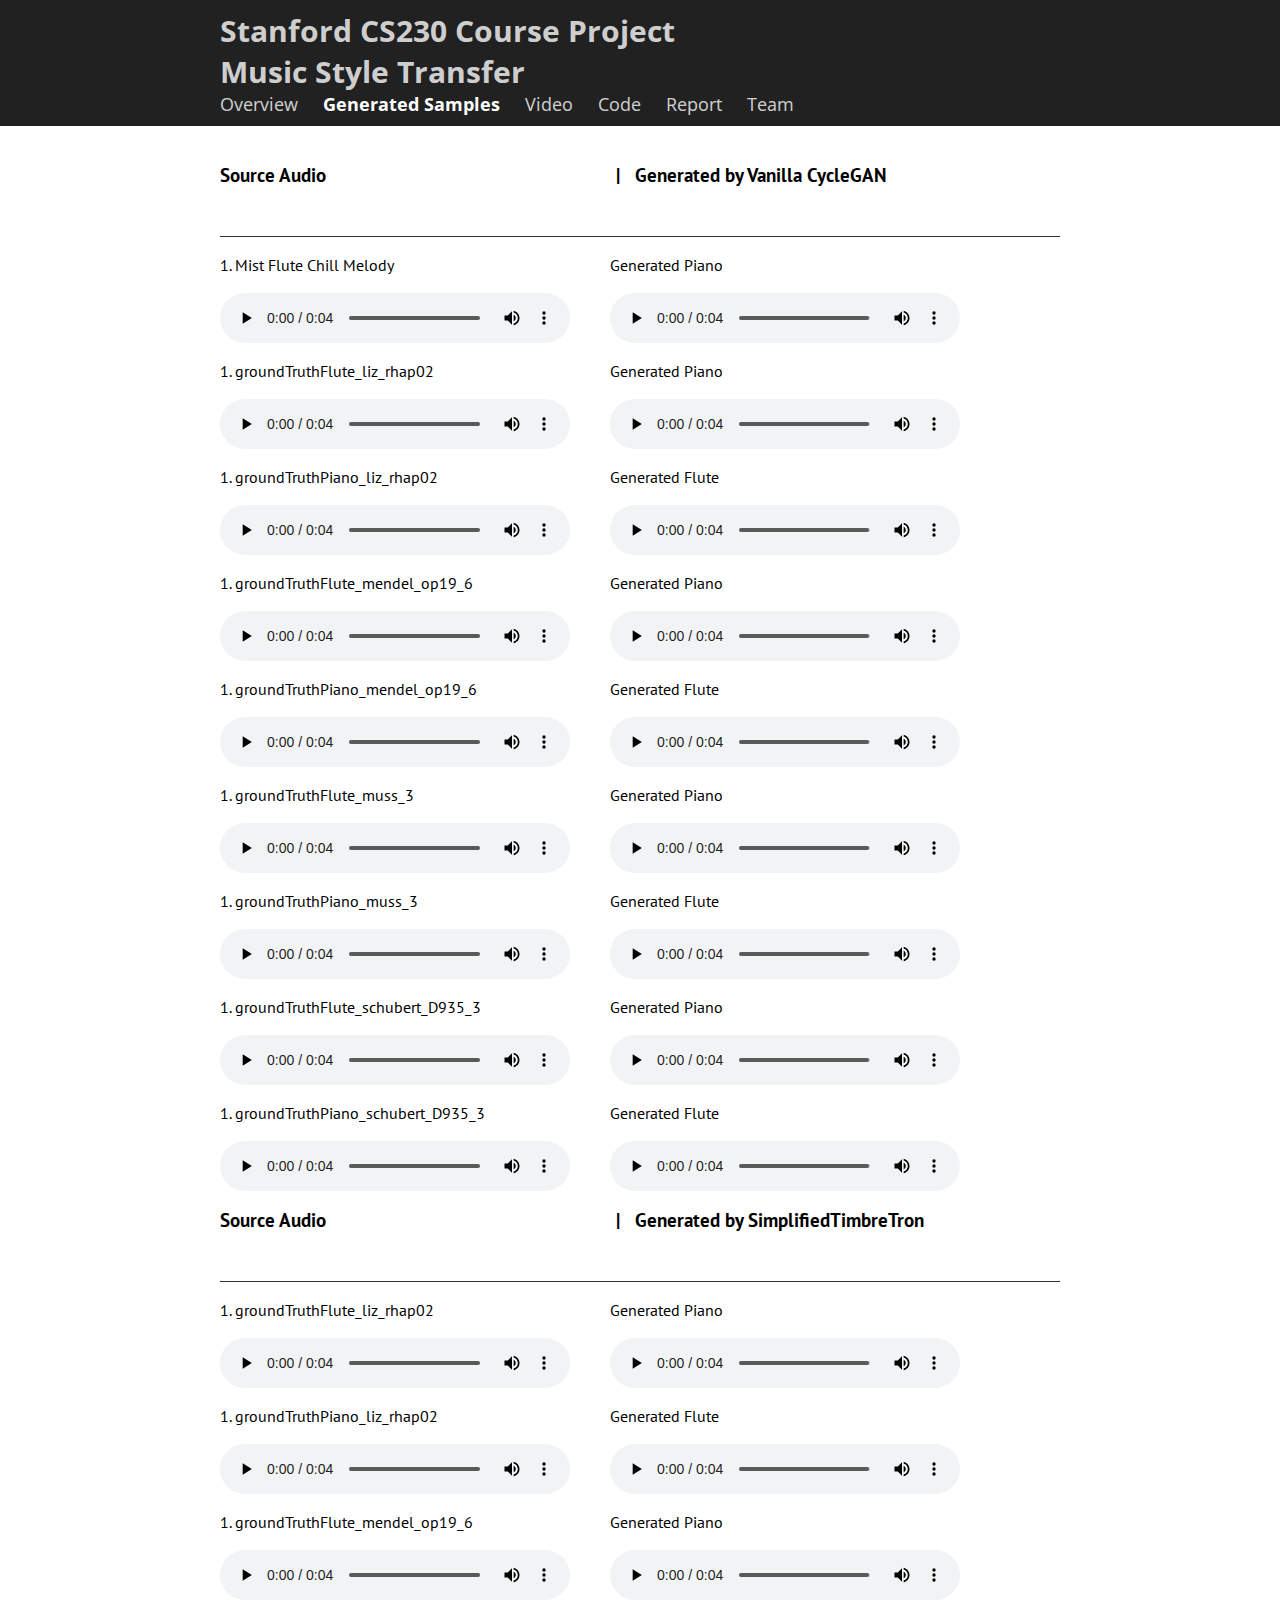
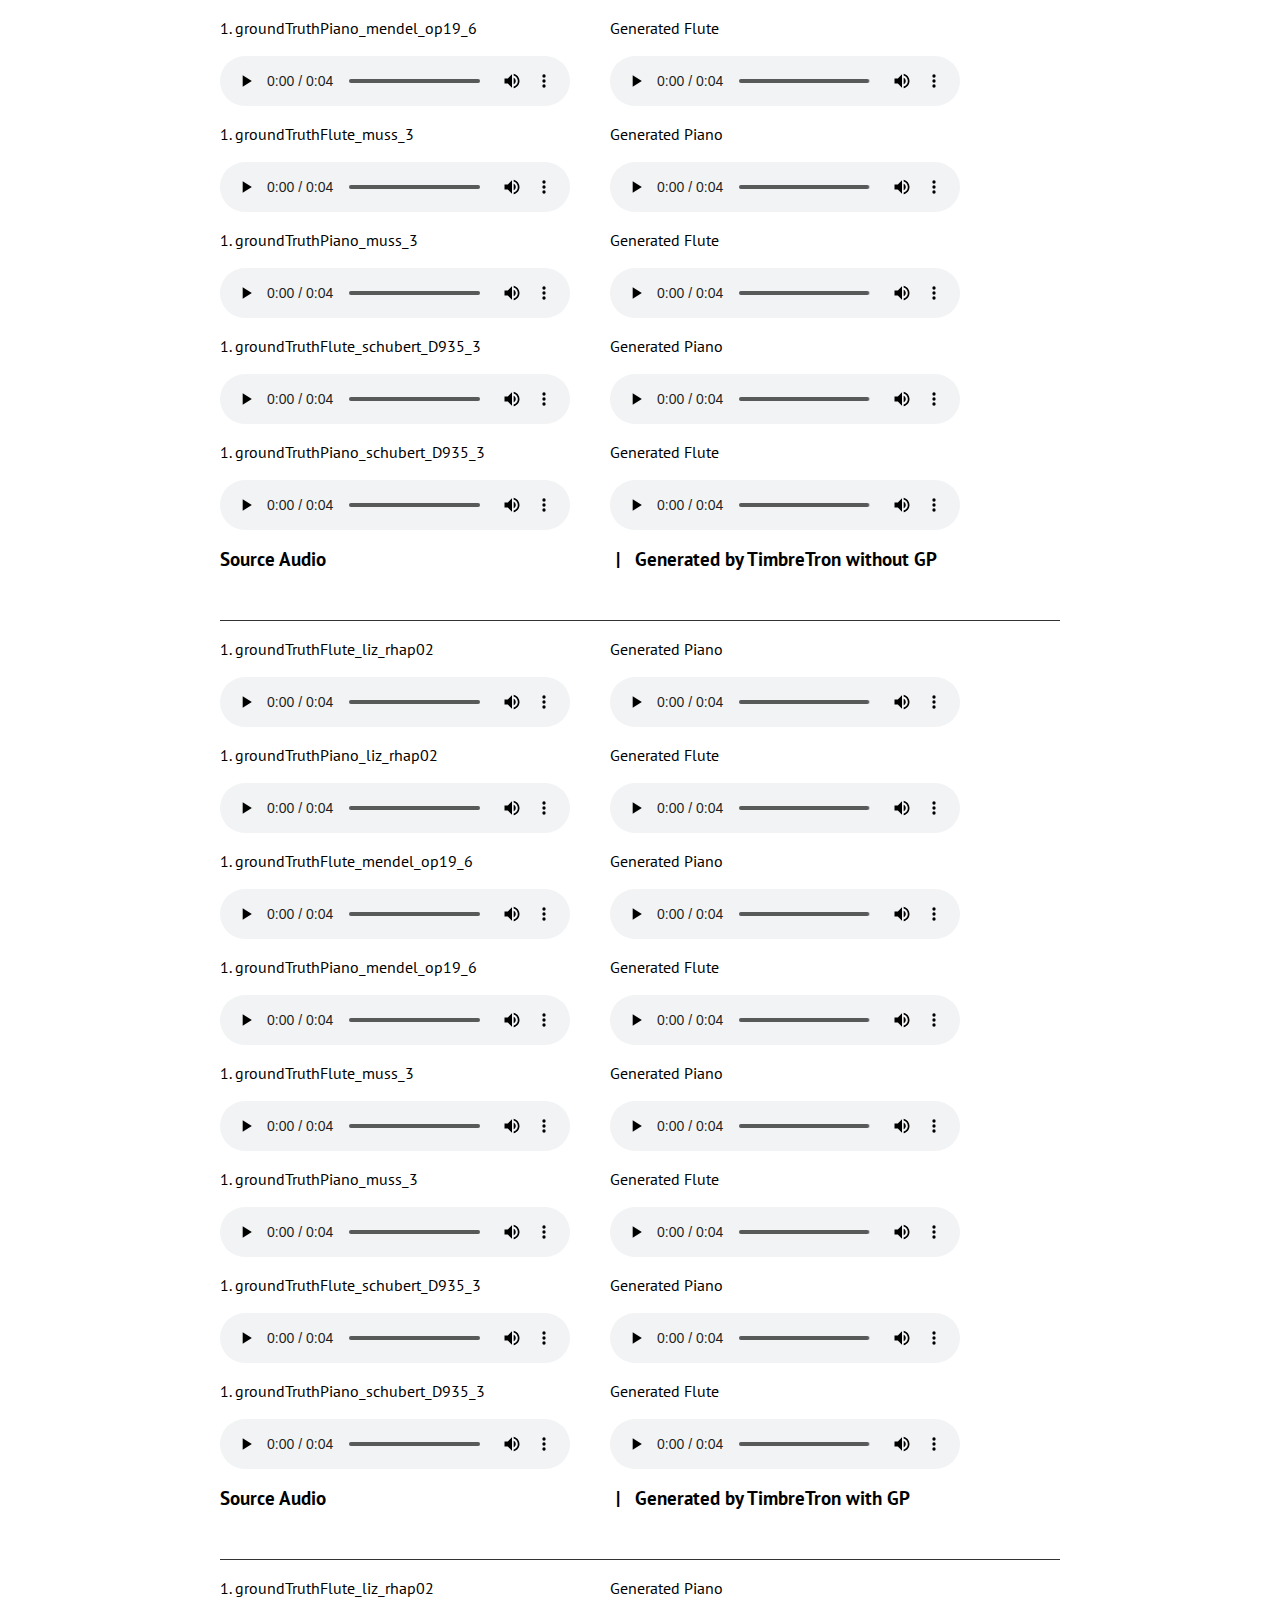
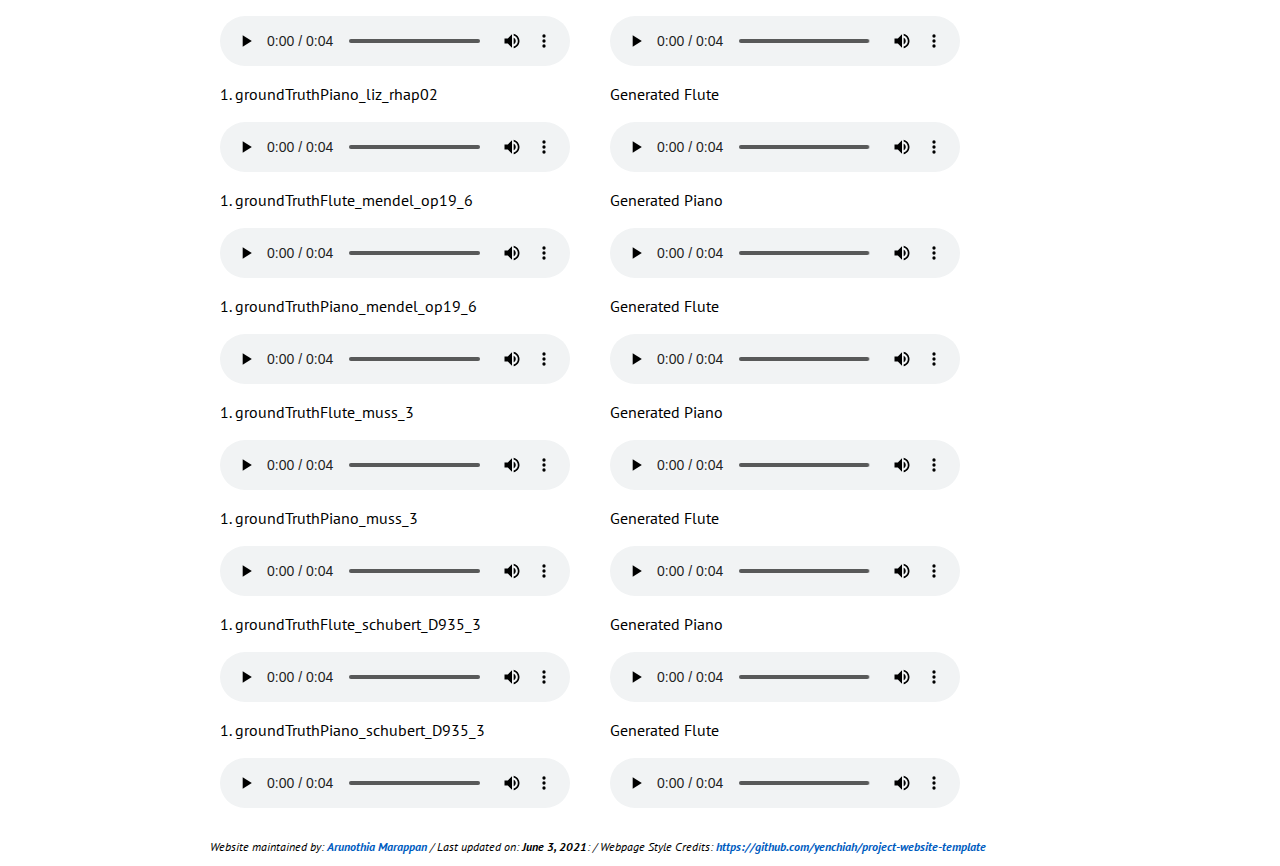
==== commit d97deb2b: "adding more audio outputs" ====
--- a/CS230-Project/index.html
+++ b/CS230-Project/index.html
@@ -155,6 +155,86 @@
         </div>
 
         <div class="flex-row">
+          <div class="flex-item flex-column">
+            <p class="video-caption">1. groundTruthFlute_muss_3 </p>
+            <video width="350" height="50" controls playsinline>
+              <source src="AudioFiles/groundTruthFlute_muss_3.wav"
+                type="video/mp4">
+              Your browser does not support the video tag.
+            </video>
+          </div>
+          <div class="flex-item flex-column">
+            <p class="video-caption"> Generated Piano </p>
+            <video width="350" height="50" controls playsinline>
+              <source
+                src="AudioFiles/generatedPiano_vanillaCycleGan6Res_muss_3.wav"
+                type="video/mp4">
+              Your browser does not support the video tag.
+            </video>
+          </div>
+        </div>
+
+        <div class="flex-row">
+          <div class="flex-item flex-column">
+            <p class="video-caption">1. groundTruthPiano_muss_3 </p>
+            <video width="350" height="50" controls playsinline>
+              <source src="AudioFiles/groundTruthPiano_muss_3.wav"
+                type="video/mp4">
+              Your browser does not support the video tag.
+            </video>
+          </div>
+          <div class="flex-item flex-column">
+            <p class="video-caption"> Generated Flute </p>
+            <video width="350" height="50" controls playsinline>
+              <source
+                src="AudioFiles/generatedFlute_vanillaCycleGan6Res_muss_3.wav"
+                type="video/mp4">
+              Your browser does not support the video tag.
+            </video>
+          </div>
+        </div>
+
+        <div class="flex-row">
+          <div class="flex-item flex-column">
+            <p class="video-caption">1. groundTruthFlute_schubert_D935_3 </p>
+            <video width="350" height="50" controls playsinline>
+              <source src="AudioFiles/groundTruthFlute_schubert_D935_3.wav"
+                type="video/mp4">
+              Your browser does not support the video tag.
+            </video>
+          </div>
+          <div class="flex-item flex-column">
+            <p class="video-caption"> Generated Piano </p>
+            <video width="350" height="50" controls playsinline>
+              <source
+                src="AudioFiles/generatedPiano_vanillaCycleGan6Res_schubert_D935_3.wav"
+                type="video/mp4">
+              Your browser does not support the video tag.
+            </video>
+          </div>
+        </div>
+
+        <div class="flex-row">
+          <div class="flex-item flex-column">
+            <p class="video-caption">1. groundTruthPiano_schubert_D935_3 </p>
+            <video width="350" height="50" controls playsinline>
+              <source src="AudioFiles/groundTruthPiano_schubert_D935_3.wav"
+                type="video/mp4">
+              Your browser does not support the video tag.
+            </video>
+          </div>
+          <div class="flex-item flex-column">
+            <p class="video-caption"> Generated Flute </p>
+            <video width="350" height="50" controls playsinline>
+              <source
+                src="AudioFiles/generatedFlute_vanillaCycleGan6Res_schubert_D935_3.wav"
+                type="video/mp4">
+              Your browser does not support the video tag.
+            </video>
+          </div>
+        </div>
+
+        <div class="flex-row">
             <div class="flex-item flex-column">
               <h3 class="add-top-margin">Source Audio
                 &nbsp&nbsp&nbsp&nbsp&nbsp&nbsp&nbsp&nbsp&nbsp&nbsp&nbsp&nbsp&nbsp&nbsp&nbsp&nbsp&nbsp&nbsp&nbsp&nbsp&nbsp&nbsp&nbsp&nbsp&nbsp&nbsp&nbsp&nbsp&nbsp&nbsp&nbsp&nbsp&nbsp&nbsp&nbsp&nbsp&nbsp&nbsp&nbsp&nbsp&nbsp&nbsp&nbsp&nbsp&nbsp&nbsp&nbsp&nbsp&nbsp&nbsp&nbsp&nbsp&nbsp&nbsp&nbsp&nbsp&nbsp|
@@ -246,6 +326,86 @@
             </div>
           </div>
         
+          <div class="flex-row">
+            <div class="flex-item flex-column">
+              <p class="video-caption">1. groundTruthFlute_muss_3 </p>
+              <video width="350" height="50" controls playsinline>
+                <source src="AudioFiles/groundTruthFlute_muss_3.wav"
+                  type="video/mp4">
+                Your browser does not support the video tag.
+              </video>
+            </div>
+            <div class="flex-item flex-column">
+              <p class="video-caption"> Generated Piano </p>
+              <video width="350" height="50" controls playsinline>
+                <source
+                  src="AudioFiles/generatedPiano_simplifiedTimbreTron_muss_3.wav"
+                  type="video/mp4">
+                Your browser does not support the video tag.
+              </video>
+            </div>
+          </div>
+  
+          <div class="flex-row">
+            <div class="flex-item flex-column">
+              <p class="video-caption">1. groundTruthPiano_muss_3 </p>
+              <video width="350" height="50" controls playsinline>
+                <source src="AudioFiles/groundTruthPiano_muss_3.wav"
+                  type="video/mp4">
+                Your browser does not support the video tag.
+              </video>
+            </div>
+            <div class="flex-item flex-column">
+              <p class="video-caption"> Generated Flute </p>
+              <video width="350" height="50" controls playsinline>
+                <source
+                  src="AudioFiles/generatedFlute_simplifiedTimbreTron_muss_3.wav"
+                  type="video/mp4">
+                Your browser does not support the video tag.
+              </video>
+            </div>
+          </div>
+  
+          <div class="flex-row">
+            <div class="flex-item flex-column">
+              <p class="video-caption">1. groundTruthFlute_schubert_D935_3 </p>
+              <video width="350" height="50" controls playsinline>
+                <source src="AudioFiles/groundTruthFlute_schubert_D935_3.wav"
+                  type="video/mp4">
+                Your browser does not support the video tag.
+              </video>
+            </div>
+            <div class="flex-item flex-column">
+              <p class="video-caption"> Generated Piano </p>
+              <video width="350" height="50" controls playsinline>
+                <source
+                  src="AudioFiles/generatedPiano_simplifiedTimbreTron_schubert_D935_3.wav"
+                  type="video/mp4">
+                Your browser does not support the video tag.
+              </video>
+            </div>
+          </div>
+  
+          <div class="flex-row">
+            <div class="flex-item flex-column">
+              <p class="video-caption">1. groundTruthPiano_schubert_D935_3 </p>
+              <video width="350" height="50" controls playsinline>
+                <source src="AudioFiles/groundTruthPiano_schubert_D935_3.wav"
+                  type="video/mp4">
+                Your browser does not support the video tag.
+              </video>
+            </div>
+            <div class="flex-item flex-column">
+              <p class="video-caption"> Generated Flute </p>
+              <video width="350" height="50" controls playsinline>
+                <source
+                  src="AudioFiles/generatedFlute_simplifiedTimbreTron_schubert_D935_3.wav"
+                  type="video/mp4">
+                Your browser does not support the video tag.
+              </video>
+            </div>
+          </div>
+        
         <div class="flex-row">
             <div class="flex-item flex-column">
               <h3 class="add-top-margin">Source Audio
@@ -338,6 +498,86 @@
             </div>
           </div>
         
+          <div class="flex-row">
+            <div class="flex-item flex-column">
+              <p class="video-caption">1. groundTruthFlute_muss_3 </p>
+              <video width="350" height="50" controls playsinline>
+                <source src="AudioFiles/groundTruthFlute_muss_3.wav"
+                  type="video/mp4">
+                Your browser does not support the video tag.
+              </video>
+            </div>
+            <div class="flex-item flex-column">
+              <p class="video-caption"> Generated Piano </p>
+              <video width="350" height="50" controls playsinline>
+                <source
+                  src="AudioFiles/generatedPiano_timbreTronNoGP_schubert_D935_3.wav"
+                  type="video/mp4">
+                Your browser does not support the video tag.
+              </video>
+            </div>
+          </div>
+  
+          <div class="flex-row">
+            <div class="flex-item flex-column">
+              <p class="video-caption">1. groundTruthPiano_muss_3 </p>
+              <video width="350" height="50" controls playsinline>
+                <source src="AudioFiles/groundTruthPiano_muss_3.wav"
+                  type="video/mp4">
+                Your browser does not support the video tag.
+              </video>
+            </div>
+            <div class="flex-item flex-column">
+              <p class="video-caption"> Generated Flute </p>
+              <video width="350" height="50" controls playsinline>
+                <source
+                  src="AudioFiles/generatedFlute_timbreTronNoGP_schubert_D935_3.wav"
+                  type="video/mp4">
+                Your browser does not support the video tag.
+              </video>
+            </div>
+          </div>
+  
+          <div class="flex-row">
+            <div class="flex-item flex-column">
+              <p class="video-caption">1. groundTruthFlute_schubert_D935_3 </p>
+              <video width="350" height="50" controls playsinline>
+                <source src="AudioFiles/groundTruthFlute_schubert_D935_3.wav"
+                  type="video/mp4">
+                Your browser does not support the video tag.
+              </video>
+            </div>
+            <div class="flex-item flex-column">
+              <p class="video-caption"> Generated Piano </p>
+              <video width="350" height="50" controls playsinline>
+                <source
+                  src="AudioFiles/generatedPiano_timbreTronNoGP_schubert_D935_3.wav"
+                  type="video/mp4">
+                Your browser does not support the video tag.
+              </video>
+            </div>
+          </div>
+  
+          <div class="flex-row">
+            <div class="flex-item flex-column">
+              <p class="video-caption">1. groundTruthPiano_schubert_D935_3 </p>
+              <video width="350" height="50" controls playsinline>
+                <source src="AudioFiles/groundTruthPiano_schubert_D935_3.wav"
+                  type="video/mp4">
+                Your browser does not support the video tag.
+              </video>
+            </div>
+            <div class="flex-item flex-column">
+              <p class="video-caption"> Generated Flute </p>
+              <video width="350" height="50" controls playsinline>
+                <source
+                  src="AudioFiles/generatedFlute_timbreTronNoGP_schubert_D935_3.wav"
+                  type="video/mp4">
+                Your browser does not support the video tag.
+              </video>
+            </div>
+          </div>
+        
         <div class="flex-row">
             <div class="flex-item flex-column">
               <h3 class="add-top-margin">Source Audio
@@ -424,6 +664,86 @@
               <video width="350" height="50" controls playsinline>
                 <source
                   src="AudioFiles/generatedFlute_timbreTronWithGP_mendel_op19_6.wav"
+                  type="video/mp4">
+                Your browser does not support the video tag.
+              </video>
+            </div>
+          </div>
+
+          <div class="flex-row">
+            <div class="flex-item flex-column">
+              <p class="video-caption">1. groundTruthFlute_muss_3 </p>
+              <video width="350" height="50" controls playsinline>
+                <source src="AudioFiles/groundTruthFlute_muss_3.wav"
+                  type="video/mp4">
+                Your browser does not support the video tag.
+              </video>
+            </div>
+            <div class="flex-item flex-column">
+              <p class="video-caption"> Generated Piano </p>
+              <video width="350" height="50" controls playsinline>
+                <source
+                  src="AudioFiles/generatedPiano_timbreTronWithGP_schubert_D935_3.wav"
+                  type="video/mp4">
+                Your browser does not support the video tag.
+              </video>
+            </div>
+          </div>
+  
+          <div class="flex-row">
+            <div class="flex-item flex-column">
+              <p class="video-caption">1. groundTruthPiano_muss_3 </p>
+              <video width="350" height="50" controls playsinline>
+                <source src="AudioFiles/groundTruthPiano_muss_3.wav"
+                  type="video/mp4">
+                Your browser does not support the video tag.
+              </video>
+            </div>
+            <div class="flex-item flex-column">
+              <p class="video-caption"> Generated Flute </p>
+              <video width="350" height="50" controls playsinline>
+                <source
+                  src="AudioFiles/generatedFlute_timbreTronWithGP_schubert_D935_3.wav"
+                  type="video/mp4">
+                Your browser does not support the video tag.
+              </video>
+            </div>
+          </div>
+  
+          <div class="flex-row">
+            <div class="flex-item flex-column">
+              <p class="video-caption">1. groundTruthFlute_schubert_D935_3 </p>
+              <video width="350" height="50" controls playsinline>
+                <source src="AudioFiles/groundTruthFlute_schubert_D935_3.wav"
+                  type="video/mp4">
+                Your browser does not support the video tag.
+              </video>
+            </div>
+            <div class="flex-item flex-column">
+              <p class="video-caption"> Generated Piano </p>
+              <video width="350" height="50" controls playsinline>
+                <source
+                  src="AudioFiles/generatedPiano_timbreTronWithGP_schubert_D935_3.wav"
+                  type="video/mp4">
+                Your browser does not support the video tag.
+              </video>
+            </div>
+          </div>
+  
+          <div class="flex-row">
+            <div class="flex-item flex-column">
+              <p class="video-caption">1. groundTruthPiano_schubert_D935_3 </p>
+              <video width="350" height="50" controls playsinline>
+                <source src="AudioFiles/groundTruthPiano_schubert_D935_3.wav"
+                  type="video/mp4">
+                Your browser does not support the video tag.
+              </video>
+            </div>
+            <div class="flex-item flex-column">
+              <p class="video-caption"> Generated Flute </p>
+              <video width="350" height="50" controls playsinline>
+                <source
+                  src="AudioFiles/generatedFlute_timbreTronWithGP_schubert_D935_3.wav"
                   type="video/mp4">
                 Your browser does not support the video tag.
               </video>
